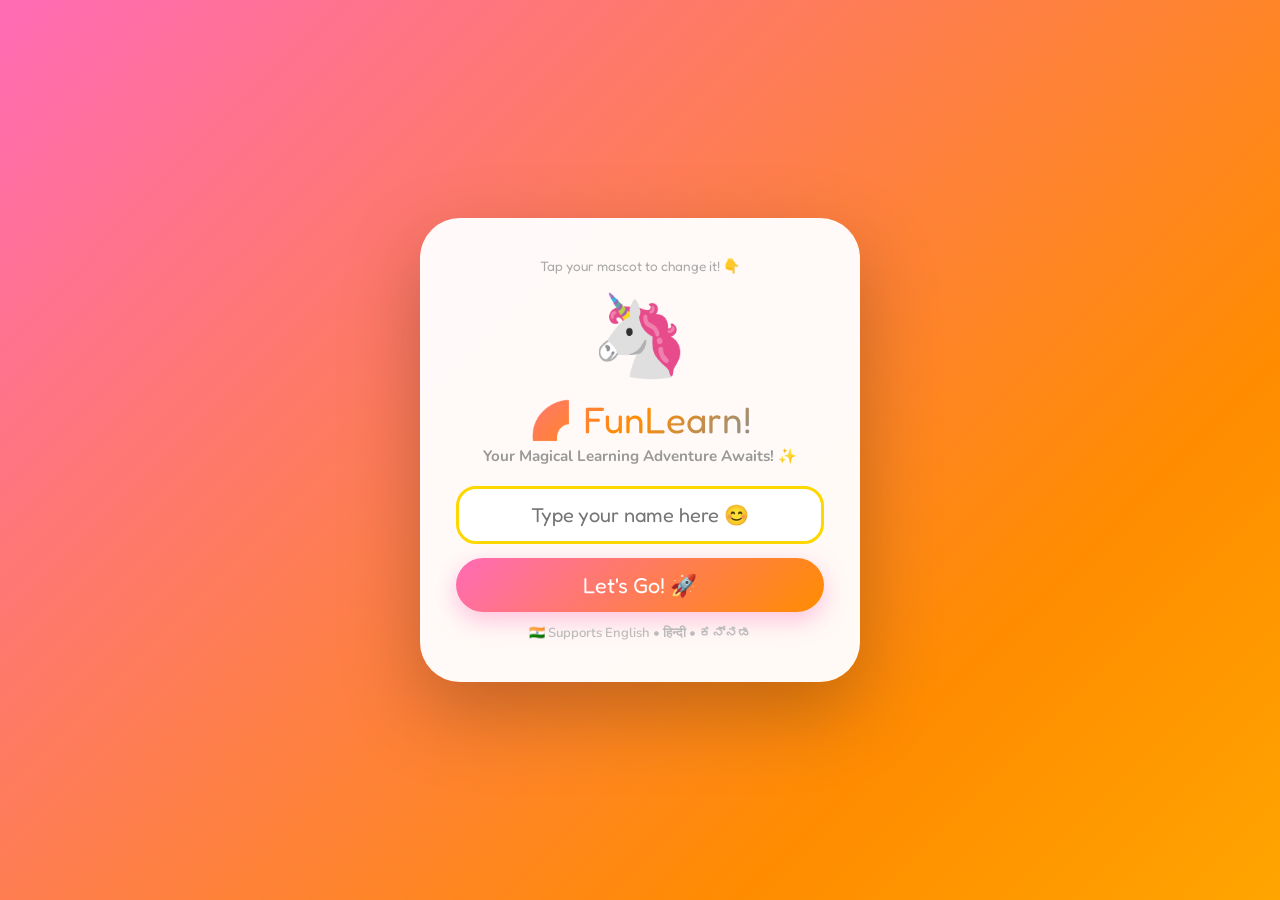
==== index.html @ 7df5f42e "Add files via upload" ====
<!DOCTYPE html>
<html lang="en">
<head>
  <meta charset="UTF-8">
  <meta name="viewport" content="width=device-width, initial-scale=1.0">
  <meta name="description" content="FunLearn – Interactive LKG learning for Indian kids. ABC, 123, Colors, Animals in English, Hindi and Kannada!">
  <meta name="theme-color" content="#FF6BB5">
  <title>🌈 FunLearn – LKG Magic World</title>
  <link rel="preconnect" href="https://fonts.googleapis.com">
  <link rel="preconnect" href="https://fonts.gstatic.com" crossorigin>
  <link href="https://fonts.googleapis.com/css2?family=Fredoka+One&family=Nunito:wght@400;600;700;800;900&display=swap" rel="stylesheet">
  <link rel="stylesheet" href="style.css">
</head>
<body>

<!-- Particle explosion canvas -->
<canvas id="explosionCanvas"></canvas>

<!-- =====================================================
     LOGIN PAGE
     ===================================================== -->
<div id="loginPage">
  <div class="login-box">

    <!-- Mascot picker -->
    <span class="mascot-label">Tap your mascot to change it! 👇</span>
    <span class="mascot-current" id="loginMascot" title="Tap to change mascot">🦄</span>
    <div class="mascot-picker" id="mascotPicker"></div>

    <div class="login-title">🌈 FunLearn!</div>
    <div class="login-sub">Your Magical Learning Adventure Awaits! ✨</div>

    <input
      class="login-input" id="nameInput" type="text"
      placeholder="Type your name here 😊"
      maxlength="20" autocomplete="off">

    <button class="login-btn" id="loginBtn">Let's Go! 🚀</button>
    <div class="login-note">🇮🇳 Supports English • हिन्दी • ಕನ್ನಡ</div>
  </div>
</div>

<!-- =====================================================
     MAIN APP
     ===================================================== -->
<div id="mainApp">

  <!-- Background -->
  <div class="cloud-container">
    <div class="cloud"></div>
    <div class="cloud"></div>
    <div class="cloud"></div>
    <div class="cloud"></div>
  </div>
  <div class="sun"></div>

  <!-- Header -->
  <header>
    <div class="header-inner">
      <span class="header-mascot" id="headerMascot" title="Tap to change mascot">🦄</span>
      <div>
        <div class="logo">🌈 FunLearn!</div>
        <div class="greeting-bar" id="greetingBar">Hello!</div>
      </div>
    </div>
  </header>

  <!-- Control Bar: Language | Voice | Awards -->
  <div class="control-bar">

    <!-- Language -->
    <div class="lang-selector">
      <button class="lang-btn active" data-lang="en">🇬🇧 English</button>
      <button class="lang-btn" data-lang="hi">🇮🇳 हिन्दी</button>
      <button class="lang-btn" data-lang="kn">🇮🇳 ಕನ್ನಡ</button>
    </div>

    <!-- Voice icon (expands on hover/click) -->
    <div class="voice-wrap" id="voiceWrap">
      <button class="voice-icon-btn" id="voiceIconBtn" title="Change Voice">🎤</button>
      <div class="voice-panel" id="voicePanel">
        <div class="voice-panel-title">🎤 Choose a Voice</div>
        <select id="voiceSelect"></select>
        <button class="voice-test-btn" id="voiceTestBtn">🔊 Test Voice</button>
      </div>
    </div>

    <!-- Awards icon -->
    <div class="awards-icon-wrap">
      <button class="awards-icon-btn" data-tab="awards" title="My Awards">🏆</button>
      <span class="star-count-badge" id="starBadge">0</span>
    </div>

  </div><!-- /control-bar -->

  <!-- Navigation tabs -->
  <nav class="nav-tabs" id="navTabs">
    <button class="tab-btn active" data-tab="alphabets">🔤 ABC</button>
    <button class="tab-btn" data-tab="numbers">🔢 123</button>
    <button class="tab-btn" data-tab="colors">🎨 Colors</button>
    <button class="tab-btn" data-tab="animals">🐘 Animals</button>
    <button class="tab-btn" data-tab="quiz">🧠 Quiz!</button>
    <button class="tab-btn" data-tab="drawing">✏️ Draw</button>
    <button class="tab-btn" data-tab="scripts">🔡 Hindi &amp; Kannada</button>
  </nav>

  <!-- =================== CONTENT =================== -->
  <div class="content-area">

    <!-- ALPHABETS -->
    <div class="section active" id="sec-alphabets">
      <div class="section-title">🔤 Let's Learn A B C!</div>
      <div class="alphabet-grid" id="alphaGrid"></div>
    </div>

    <!-- NUMBERS -->
    <div class="section" id="sec-numbers">
      <div class="section-title">🔢 Count with Me!</div>
      <div class="numbers-grid" id="numGrid"></div>
    </div>

    <!-- COLORS -->
    <div class="section" id="sec-colors">
      <div class="section-title">🎨 Rainbow Colors!</div>
      <div class="colors-grid" id="colorGrid"></div>
    </div>

    <!-- ANIMALS -->
    <div class="section" id="sec-animals">
      <div class="section-title">🐘 Meet the Animals!</div>
      <div class="animals-grid" id="animalGrid"></div>
    </div>

    <!-- QUIZ -->
    <div class="section" id="sec-quiz">
      <div class="section-title">🧠 Quiz Time!</div>
      <div class="quiz-container">
        <div class="quiz-score-bar">
          <span>⭐ <span id="quizScore">0</span></span>
          <span class="score-stars" id="scoreStars">☆☆☆☆☆</span>
          <span>Q <span id="quizNum">1</span>/10</span>
        </div>
        <div class="quiz-type-selector">
          <button class="quiz-type-btn active" data-qtype="alphabets">🔤 ABC</button>
          <button class="quiz-type-btn" data-qtype="numbers">🔢 123</button>
          <button class="quiz-type-btn" data-qtype="colors">🎨 Colors</button>
          <button class="quiz-type-btn" data-qtype="animals">🐘 Animals</button>
        </div>
        <div class="quiz-card">
          <span class="quiz-image" id="quizImage">🍎</span>
          <div class="quiz-question" id="quizQuestion">Loading...</div>
          <div class="quiz-options" id="quizOptions"></div>
          <div class="quiz-feedback" id="quizFeedback"></div>
          <button class="quiz-next" id="quizNextBtn">Next ➡️</button>
        </div>
      </div>
    </div>

    <!-- DRAWING -->
    <div class="section" id="sec-drawing">
      <div class="section-title">✏️ Be a Little Artist!</div>
      <div class="drawing-toolbar">
        <div class="toolbar-group">
          <span class="toolbar-label">Tools</span>
          <button class="draw-btn active" data-tool="pen">🖊️ Pen</button>
          <button class="draw-btn" data-tool="brush">🖌️ Brush</button>
          <button class="draw-btn" data-tool="spray">💨 Spray</button>
          <button class="draw-btn" data-tool="eraser">⬜ Eraser</button>
          <button class="draw-btn" data-tool="fill">🪣 Fill</button>
        </div>
        <div class="toolbar-group">
          <span class="toolbar-label">Shapes</span>
          <button class="draw-btn" data-tool="circle">⭕ Circle</button>
          <button class="draw-btn" data-tool="rect">🟦 Box</button>
          <button class="draw-btn" data-tool="triangle">🔺 Triangle</button>
          <button class="draw-btn" data-tool="star">⭐ Star</button>
          <button class="draw-btn" data-tool="line">📏 Line</button>
        </div>
        <div class="toolbar-group">
          <span class="toolbar-label">Color</span>
          <div class="color-palette" id="colorPalette"></div>
        </div>
        <div class="toolbar-group">
          <span class="toolbar-label">Size</span>
          <input type="range" class="size-slider" id="brushSize" min="2" max="40" value="8">
        </div>
        <div class="toolbar-group">
          <button class="draw-btn" id="clearBtn" style="background:#FF4444;color:white;">🗑️ Clear</button>
          <button class="draw-btn" id="undoBtn"  style="background:#9B59B6;color:white;">↩️ Undo</button>
          <button class="draw-btn" id="saveBtn"  style="background:#7EC850;color:white;">💾 Save</button>
        </div>
      </div>
      <canvas id="drawCanvas"></canvas>
      <p style="text-align:center;color:white;font-weight:700;margin-top:9px;font-size:.9rem;">
        🖐️ Use your finger or mouse to draw!
      </p>
    </div>

    <!-- HINDI & KANNADA SCRIPTS -->
    <div class="section" id="sec-scripts">
      <div class="section-title">🔡 Hindi &amp; Kannada!</div>
      <div class="script-sub-tabs">
        <button class="script-sub-tab active" data-script="hindi">🇮🇳 Hindi हिन्दी</button>
        <button class="script-sub-tab" data-script="kannada">🇮🇳 Kannada ಕನ್ನಡ</button>
      </div>
      <div class="script-grid" id="scriptsGrid"></div>
    </div>

    <!-- AWARDS DASHBOARD -->
    <div class="section" id="sec-awards">
      <div class="awards-dashboard">
        <!-- Hero -->
        <div class="awards-hero">
          <div class="awards-hero-title">🌟 My Trophy Room!</div>
          <span class="awards-hero-stars" id="dashStars">⭐⭐⭐</span>
          <div class="awards-hero-count"><span id="dashStarCount">0</span> Stars Collected!</div>
        </div>

        <!-- Badges -->
        <div class="badges-section-title">🏅 My Badges</div>
        <div class="badges-grid" id="badgesGrid"></div>

        <!-- Progress -->
        <div class="progress-section">
          <div class="progress-title">📊 My Progress</div>
          <div class="progress-row">
            <div class="progress-row-label">
              <span>✅ Correct Answers</span>
              <span id="progCorrect">0</span>
            </div>
            <div class="progress-bar">
              <div class="progress-fill" id="pfCorrect" style="width:0%;background:linear-gradient(90deg,#7EC850,#1ABC9C);"></div>
            </div>
          </div>
          <div class="progress-row">
            <div class="progress-row-label">
              <span>⭐ Stars Earned</span>
              <span id="progStars">0</span>
            </div>
            <div class="progress-bar">
              <div class="progress-fill" id="pfStars" style="width:0%;background:linear-gradient(90deg,#FFD700,#FF8C00);"></div>
            </div>
          </div>
          <div class="progress-row">
            <div class="progress-row-label">
              <span>🌍 Sections Visited</span>
              <span id="progSections">0/7</span>
            </div>
            <div class="progress-bar">
              <div class="progress-fill" id="pfSections" style="width:0%;background:linear-gradient(90deg,#4A90E2,#9B59B6);"></div>
            </div>
          </div>
          <div class="progress-row">
            <div class="progress-row-label">
              <span>🏅 Badges Earned</span>
              <span id="progBadges">0/6</span>
            </div>
            <div class="progress-bar">
              <div class="progress-fill" id="pfBadges" style="width:0%;background:linear-gradient(90deg,#FF6BB5,#9B59B6);"></div>
            </div>
          </div>
        </div>

      </div>
    </div>

  </div><!-- /content-area -->
</div><!-- /mainApp -->

<!-- MODAL -->
<div class="modal-overlay" id="modalOverlay">
  <div class="modal-box" id="modalBox">
    <span class="modal-emoji"  id="modalEmoji">🍎</span>
    <div  class="modal-title"  id="modalTitle">Apple</div>
    <div  class="modal-trans"  id="modalTrans">सेब</div>
    <div  class="modal-desc"   id="modalDesc">A is for Apple!</div>
    <button class="modal-close" id="modalClose">Okay! ✓</button>
  </div>
</div>

<!-- AWARD TOAST -->
<div class="award-toast" id="awardToast">
  <span class="award-toast-icon"  id="awardIcon">🏆</span>
  <div  class="award-toast-title" id="awardTitle">Champion!</div>
  <div  class="award-toast-sub"   id="awardSub">You earned a badge!</div>
</div>

<button class="scroll-top" id="scrollTopBtn">🔝</button>

<script src="app.js"></script>
</body>
</html>
---- style.css ----
/* ============================================================
   FunLearn – LKG Magic World  |  style.css  v3.0
   ============================================================ */

/* ---------- CSS VARIABLES ---------- */
:root {
  --pink:    #FF6BB5;
  --purple:  #9B59B6;
  --orange:  #FF8C00;
  --red:     #FF4444;
  --blue:    #4A90E2;
  --teal:    #1ABC9C;
  --green:   #7EC850;
  --yellow:  #FFD700;
  --shadow:  0 8px 32px rgba(0,0,0,0.15);
  --radius:  20px;
}

/* ---------- RESET ---------- */
*, *::before, *::after { margin: 0; padding: 0; box-sizing: border-box; }

body {
  font-family: 'Nunito', sans-serif;
  background: linear-gradient(180deg, #87CEEB 0%, #B0E2FF 45%, #C8F5A0 100%);
  min-height: 100vh;
  overflow-x: hidden;
}

/* ============================================================
   EXPLOSION CANVAS (always on top, pointer-events off)
   ============================================================ */
#explosionCanvas {
  position: fixed; inset: 0;
  pointer-events: none;
  z-index: 2500;
}

/* ============================================================
   FLOATING BACKGROUND
   ============================================================ */
.cloud-container { position: fixed; top: 0; width: 100%; pointer-events: none; z-index: 0; }
.cloud {
  position: absolute; background: white; border-radius: 50px;
  opacity: 0.82; animation: floatCloud linear infinite;
}
.cloud::before, .cloud::after {
  content: ''; position: absolute; background: white; border-radius: 50%;
}
.cloud::before { width: 55%; height: 170%; top: -45%; left: 20%; }
.cloud::after  { width: 40%; height: 140%; top: -35%; right: 15%; }
.cloud:nth-child(1) { width:120px; height:40px; top: 8%; animation-duration:25s; }
.cloud:nth-child(2) { width: 80px; height:28px; top:15%; animation-duration:32s; animation-delay:-10s; }
.cloud:nth-child(3) { width:100px; height:35px; top: 5%; animation-duration:20s; animation-delay: -5s; }
.cloud:nth-child(4) { width: 60px; height:22px; top:20%; animation-duration:38s; animation-delay:-18s; }
@keyframes floatCloud { from { transform: translateX(-200px); } to { transform: translateX(110vw); } }

.sun {
  position: fixed; top: 18px; right: 25px;
  width: 70px; height: 70px;
  background: radial-gradient(circle, #FFE066 60%, #FFD700 100%);
  border-radius: 50%;
  box-shadow: 0 0 0 10px rgba(255,215,0,.22), 0 0 0 22px rgba(255,215,0,.10);
  animation: sunPulse 3s ease-in-out infinite;
  z-index: 1; pointer-events: none;
}
@keyframes sunPulse {
  0%,100% { box-shadow: 0 0 0 10px rgba(255,215,0,.22), 0 0 0 22px rgba(255,215,0,.10); }
  50%      { box-shadow: 0 0 0 16px rgba(255,215,0,.32), 0 0 0 34px rgba(255,215,0,.15); }
}

/* ============================================================
   LOGIN PAGE
   ============================================================ */
#loginPage {
  position: fixed; inset: 0; z-index: 9999;
  background: linear-gradient(135deg, #FF6BB5, #FF8C00, #FFD700, #7EC850, #4A90E2);
  background-size: 300% 300%;
  display: flex; align-items: center; justify-content: center;
  animation: gradShift 8s ease-in-out infinite;
}
@keyframes gradShift {
  0%   { background-position: 0% 50%; }
  50%  { background-position: 100% 50%; }
  100% { background-position: 0% 50%; }
}

.login-box {
  background: rgba(255,255,255,.96);
  border-radius: 40px; padding: 40px 36px;
  text-align: center; max-width: 440px; width: 92%;
  box-shadow: 0 30px 80px rgba(0,0,0,.25);
  animation: popIn .7s cubic-bezier(.34,1.56,.64,1);
}
@keyframes popIn { from { transform: scale(.5); opacity: 0; } to { transform: scale(1); opacity: 1; } }

/* Mascot picker */
.mascot-label {
  font-family: 'Fredoka One', cursive; font-size: .85rem;
  color: #aaa; margin-bottom: 8px; display: block;
}
.mascot-current {
  font-size: 5rem; display: block; cursor: pointer;
  animation: mascotBounce 2s ease-in-out infinite;
  transition: transform .2s;
  user-select: none;
}
.mascot-current:hover { transform: scale(1.15); }
@keyframes mascotBounce {
  0%,100% { transform: translateY(0) rotate(-5deg); }
  50%      { transform: translateY(-15px) rotate(5deg); }
}
.mascot-picker {
  display: none; flex-wrap: wrap; justify-content: center;
  gap: 8px; margin: 8px 0 12px;
  max-height: 140px; overflow-y: auto;
  background: #f9f9f9; border-radius: 16px; padding: 10px;
}
.mascot-picker.open { display: flex; animation: fadeIn .25s ease; }
.mascot-opt {
  font-size: 1.9rem; cursor: pointer; padding: 4px 6px;
  border-radius: 12px; transition: all .2s; border: 3px solid transparent;
  line-height: 1;
}
.mascot-opt:hover, .mascot-opt.selected { background: #fff0f8; border-color: var(--pink); transform: scale(1.2); }

.login-title {
  font-family: 'Fredoka One', cursive; font-size: 2.3rem;
  background: linear-gradient(135deg, #FF6BB5, #FF8C00, #4A90E2);
  -webkit-background-clip: text; -webkit-text-fill-color: transparent;
  background-clip: text; margin: 6px 0 4px;
}
.login-sub   { color: #999; font-size: .95rem; font-weight: 700; margin-bottom: 20px; }
.login-input {
  width: 100%; padding: 14px 18px; border-radius: var(--radius);
  border: 3px solid var(--yellow); font-size: 1.25rem;
  font-family: 'Fredoka One', cursive; text-align: center;
  outline: none; color: #333; transition: border-color .3s; margin-bottom: 14px;
}
.login-input:focus { border-color: var(--pink); }
.login-btn {
  background: linear-gradient(135deg, var(--pink), var(--orange));
  color: white; border: none; border-radius: 30px;
  padding: 14px 50px; font-family: 'Fredoka One', cursive;
  font-size: 1.35rem; cursor: pointer; width: 100%;
  box-shadow: 0 8px 25px rgba(255,107,181,.4);
  transition: all .3s cubic-bezier(.34,1.56,.64,1);
}
.login-btn:hover { transform: scale(1.05) translateY(-3px); }
.login-note { margin-top: 12px; color: #bbb; font-size: .82rem; font-weight: 600; }

/* ============================================================
   MAIN APP WRAPPER
   ============================================================ */
#mainApp { display: none; }

/* ---------- HEADER ---------- */
header {
  position: relative; z-index: 10;
  text-align: center; padding: 20px 15px 6px;
}
.header-inner {
  display: flex; align-items: center; justify-content: center;
  gap: 12px; flex-wrap: wrap;
}
.logo {
  font-family: 'Fredoka One', cursive;
  font-size: clamp(1.8rem, 6vw, 3.6rem);
  background: linear-gradient(135deg,#FF6BB5,#FF8C00,#FFD700,#7EC850,#4A90E2,#9B59B6);
  -webkit-background-clip: text; -webkit-text-fill-color: transparent;
  background-clip: text;
  filter: drop-shadow(2px 2px 0 rgba(0,0,0,.12));
  animation: logoWiggle 3s ease-in-out infinite;
  display: inline-block;
}
@keyframes logoWiggle { 0%,100% { transform: rotate(-2deg); } 50% { transform: rotate(2deg); } }

/* Mascot in header (small) */
.header-mascot {
  font-size: 2.6rem; cursor: pointer;
  transition: transform .2s; display: inline-block;
  animation: mascotBounce 2s ease-in-out infinite;
}
.header-mascot:hover { transform: scale(1.25) rotate(10deg); }

.greeting-bar {
  font-family: 'Fredoka One', cursive;
  font-size: clamp(.9rem, 2.5vw, 1.25rem);
  color: white; text-shadow: 2px 2px 4px rgba(0,0,0,.25);
  margin-top: 4px;
}

/* ---------- TOP CONTROL BAR ---------- */
/* Row of: Language pills | Voice icon | Awards icon */
.control-bar {
  position: relative; z-index: 20;
  display: flex; align-items: center; justify-content: center;
  flex-wrap: wrap; gap: 10px; padding: 6px 14px 4px;
}

/* Language pills */
.lang-selector { display: flex; gap: 6px; }
.lang-btn {
  background: rgba(255,255,255,.9); border: 2px solid transparent;
  border-radius: 20px; padding: 5px 14px;
  font-family: 'Fredoka One', cursive; font-size: .85rem;
  cursor: pointer; transition: all .2s; color: #555;
}
.lang-btn.active {
  background: linear-gradient(135deg, var(--pink), var(--purple));
  color: white; border-color: transparent;
}

/* Voice icon button + dropdown */
.voice-wrap { position: relative; }
.voice-icon-btn {
  width: 40px; height: 40px; border-radius: 50%;
  background: rgba(255,255,255,.9); border: none;
  font-size: 1.3rem; cursor: pointer;
  box-shadow: var(--shadow);
  transition: all .2s; display: flex; align-items: center; justify-content: center;
}
.voice-icon-btn:hover { transform: scale(1.12); background: white; }
.voice-panel {
  display: none; position: absolute; top: 50px; right: 0;
  background: white; border-radius: 18px; padding: 14px 16px;
  box-shadow: 0 12px 40px rgba(0,0,0,.2); min-width: 270px;
  z-index: 200; animation: fadeIn .2s ease;
}
.voice-panel.open { display: block; }
.voice-panel-title {
  font-family: 'Fredoka One', cursive; font-size: .9rem;
  color: #888; margin-bottom: 8px;
}
#voiceSelect {
  width: 100%; padding: 7px 10px; border-radius: 12px;
  border: 2px solid #eee; font-family: 'Fredoka One', cursive;
  font-size: .82rem; color: #333; cursor: pointer; outline: none;
  background: #fafafa; margin-bottom: 8px;
}
.voice-test-btn {
  width: 100%; padding: 8px; border-radius: 12px; border: none;
  background: linear-gradient(135deg, var(--pink), var(--purple));
  color: white; font-family: 'Fredoka One', cursive;
  font-size: .88rem; cursor: pointer; transition: transform .2s;
}
.voice-test-btn:hover { transform: scale(1.03); }

/* Awards icon button */
.awards-icon-btn {
  width: 40px; height: 40px; border-radius: 50%;
  background: linear-gradient(135deg, var(--yellow), var(--orange));
  border: none; font-size: 1.3rem; cursor: pointer;
  box-shadow: var(--shadow); transition: all .2s;
  display: flex; align-items: center; justify-content: center;
}
.awards-icon-btn:hover { transform: scale(1.12); }
/* Star count badge on button */
.awards-icon-wrap { position: relative; }
.star-count-badge {
  position: absolute; top: -5px; right: -5px;
  background: var(--red); color: white; border-radius: 10px;
  font-family: 'Fredoka One', cursive; font-size: .62rem;
  padding: 1px 5px; pointer-events: none; min-width: 18px; text-align: center;
}

/* ============================================================
   NAV TABS
   ============================================================ */
.nav-tabs {
  display: flex; justify-content: center; flex-wrap: wrap;
  gap: 7px; padding: 8px 10px; position: relative; z-index: 10;
}
.tab-btn {
  background: white; border: 2.5px solid transparent;
  border-radius: 50px; padding: 7px 15px;
  font-family: 'Fredoka One', cursive;
  font-size: clamp(.75rem, 1.9vw, .95rem);
  cursor: pointer; transition: all .25s;
  box-shadow: 0 3px 12px rgba(0,0,0,.12);
  display: flex; align-items: center; gap: 4px;
}
/* Individual tab colours */
.tab-btn[data-tab="alphabets"] { color:#FF6BB5; border-color:#FF6BB5; }
.tab-btn[data-tab="numbers"]   { color:#FF8C00; border-color:#FF8C00; }
.tab-btn[data-tab="colors"]    { color:#4A90E2; border-color:#4A90E2; }
.tab-btn[data-tab="animals"]   { color:#7EC850; border-color:#7EC850; }
.tab-btn[data-tab="quiz"]      { color:#9B59B6; border-color:#9B59B6; }
.tab-btn[data-tab="drawing"]   { color:#1ABC9C; border-color:#1ABC9C; }
.tab-btn[data-tab="scripts"]   { color:#FF4444; border-color:#FF4444; }

.tab-btn.active, .tab-btn:hover {
  color: white !important;
  transform: translateY(-4px) scale(1.05);
  box-shadow: 0 8px 22px rgba(0,0,0,.18);
}
.tab-btn[data-tab="alphabets"].active, .tab-btn[data-tab="alphabets"]:hover { background:#FF6BB5; }
.tab-btn[data-tab="numbers"].active,   .tab-btn[data-tab="numbers"]:hover   { background:#FF8C00; }
.tab-btn[data-tab="colors"].active,    .tab-btn[data-tab="colors"]:hover    { background:#4A90E2; }
.tab-btn[data-tab="animals"].active,   .tab-btn[data-tab="animals"]:hover   { background:#7EC850; }
.tab-btn[data-tab="quiz"].active,      .tab-btn[data-tab="quiz"]:hover      { background:#9B59B6; }
.tab-btn[data-tab="drawing"].active,   .tab-btn[data-tab="drawing"]:hover   { background:#1ABC9C; }
.tab-btn[data-tab="scripts"].active,   .tab-btn[data-tab="scripts"]:hover   { background:#FF4444; }

/* ============================================================
   CONTENT AREA
   ============================================================ */
.content-area {
  position: relative; z-index: 5;
  max-width: 1100px; margin: 0 auto;
  padding: 8px 14px 90px;
}
.section { display: none; animation: fadeIn .4s ease; }
.section.active { display: block; }
@keyframes fadeIn { from { opacity:0; transform:translateY(16px); } to { opacity:1; transform:translateY(0); } }

.section-title {
  font-family: 'Fredoka One', cursive;
  font-size: clamp(1.4rem, 4vw, 2.4rem);
  text-align: center; margin-bottom: 16px;
  color: white; text-shadow: 3px 3px 0 rgba(0,0,0,.13);
}

/* ============================================================
   ALPHABET
   ============================================================ */
.alphabet-grid {
  display: grid;
  grid-template-columns: repeat(auto-fill, minmax(78px,1fr));
  gap: 9px;
}
.alpha-card {
  background: white; border-radius: 16px;
  padding: 10px 6px; text-align: center;
  cursor: pointer; box-shadow: var(--shadow);
  transition: all .3s cubic-bezier(.34,1.56,.64,1);
  border: 3px solid transparent;
}
.alpha-card:hover { transform: translateY(-8px) scale(1.1) rotate(3deg); }
.alpha-card .letter  { font-family:'Fredoka One',cursive; font-size:1.9rem; display:block; }
.alpha-card .emoji   { font-size:1.15rem; display:block; }
.alpha-card .word    { font-size:.62rem; font-weight:700; color:#555; }
.alpha-card .transl  { font-size:.58rem; color:#bbb; font-weight:600; }

/* ============================================================
   NUMBERS
   ============================================================ */
.numbers-grid {
  display: grid;
  grid-template-columns: repeat(auto-fill, minmax(115px,1fr));
  gap: 13px;
}
.number-card {
  background: white; border-radius: 22px;
  padding: 15px 9px; text-align: center;
  cursor: pointer; box-shadow: var(--shadow);
  transition: all .3s cubic-bezier(.34,1.56,.64,1);
}
.number-card:hover { transform: translateY(-10px) scale(1.05); }
.number-card .num      { font-family:'Fredoka One',cursive; font-size:2.8rem; display:block; }
.number-card .num-word { font-size:.85rem; font-weight:800; }
.number-card .num-tr   { font-size:.78rem; color:var(--purple); font-weight:700; }
.number-card .dots     { font-size:.9rem; letter-spacing:1px; margin-top:4px; min-height:24px; }

/* ============================================================
   COLORS
   ============================================================ */
.colors-grid {
  display: grid;
  grid-template-columns: repeat(auto-fill, minmax(134px,1fr));
  gap: 13px;
}
.color-card {
  border-radius: 22px; padding: 20px 11px;
  text-align: center; cursor: pointer;
  box-shadow: var(--shadow);
  transition: all .3s cubic-bezier(.34,1.56,.64,1);
  border: 4px solid white;
}
.color-card:hover { transform: scale(1.08) rotate(-2deg); }
.color-card .color-name  { font-family:'Fredoka One',cursive; font-size:1.25rem; color:white; text-shadow:2px 2px 4px rgba(0,0,0,.3); }
.color-card .color-tr    { font-size:.82rem; color:rgba(255,255,255,.92); font-weight:700; margin-top:2px; }
.color-card .color-emoji { font-size:2.2rem; display:block; margin-bottom:6px; }

/* ============================================================
   ANIMALS
   ============================================================ */
.animals-grid {
  display: grid;
  grid-template-columns: repeat(auto-fill, minmax(124px,1fr));
  gap: 12px;
}
.animal-card {
  background: white; border-radius: 21px;
  padding: 13px 8px; text-align: center;
  cursor: pointer; box-shadow: var(--shadow);
  transition: all .3s cubic-bezier(.34,1.56,.64,1);
}
.animal-card:hover { transform: translateY(-8px) scale(1.08) rotate(2deg); }
.animal-card .animal-emoji { font-size:2.5rem; display:block; }
.animal-card .animal-name  { font-family:'Fredoka One',cursive; font-size:.9rem; color:#333; margin-top:3px; }
.animal-card .animal-tr    { font-size:.76rem; color:var(--purple); }
.animal-card .animal-sound { font-size:.68rem; color:#bbb; font-style:italic; }

/* ============================================================
   QUIZ
   ============================================================ */
.quiz-container  { max-width: 580px; margin: 0 auto; }
.quiz-score-bar  {
  display: flex; justify-content: space-between; align-items: center;
  background: white; border-radius: 18px; padding: 10px 16px;
  margin-bottom: 12px; box-shadow: var(--shadow);
  font-family:'Fredoka One',cursive; font-size:1.05rem;
}
.score-stars { color: var(--yellow); font-size:1.25rem; }
.quiz-type-selector {
  display: flex; flex-wrap: wrap; justify-content: center;
  gap: 7px; margin-bottom: 12px;
}
.quiz-type-btn {
  padding: 7px 14px; border-radius: 28px;
  border: 2px solid rgba(255,255,255,.8);
  background: rgba(255,255,255,.5);
  font-family:'Fredoka One',cursive; font-size:.88rem;
  cursor: pointer; transition: all .2s; color:#333;
}
.quiz-type-btn.active { background: white; color: var(--purple); }
.quiz-card {
  background: white; border-radius: 26px;
  padding: 24px 20px;
  box-shadow: 0 10px 40px rgba(0,0,0,.16);
  text-align: center;
}
.quiz-image    { font-size:4rem; margin-bottom:10px; display:block; animation: bounce 1s ease-in-out infinite; }
@keyframes bounce { 0%,100%{transform:translateY(0);} 50%{transform:translateY(-10px);} }
.quiz-question { font-family:'Fredoka One',cursive; font-size:clamp(1rem,3.2vw,1.4rem); color:#333; margin-bottom:14px; line-height:1.4; }
.quiz-options  { display:grid; grid-template-columns:1fr 1fr; gap:10px; margin-top:10px; }
.quiz-opt {
  padding: 12px; border-radius: 15px;
  border: 3px solid #ddd; background: #f9f9f9;
  font-family:'Fredoka One',cursive; font-size:1.05rem;
  cursor: pointer; transition: all .2s;
}
.quiz-opt:hover  { border-color:var(--blue); background:#EBF3FF; transform:scale(1.03); }
.quiz-opt.correct{ background:#d4f5d4; border-color:var(--green); color:#2d7a2d; }
.quiz-opt.wrong  { background:#ffd4d4; border-color:var(--red);   color:#aa1111; }
.quiz-feedback   { font-family:'Fredoka One',cursive; font-size:1.45rem; margin-top:11px; min-height:40px; }
.quiz-next {
  background: linear-gradient(135deg,var(--pink),var(--orange));
  color:white; border:none; border-radius:50px;
  padding:11px 30px; font-family:'Fredoka One',cursive;
  font-size:1rem; cursor:pointer; margin-top:12px;
  box-shadow:0 5px 20px rgba(255,107,181,.4);
  transition:all .2s; display:none;
}
.quiz-next:hover { transform:scale(1.05); }

/* ============================================================
   DRAWING CANVAS
   ============================================================ */
.drawing-toolbar {
  display: flex; flex-wrap: wrap; align-items: center;
  gap: 7px; background: white; border-radius: 18px;
  padding: 9px 13px; margin-bottom: 11px; box-shadow: var(--shadow);
}
.toolbar-group { display:flex; align-items:center; gap:5px; flex-wrap:wrap; }
.toolbar-label { font-family:'Fredoka One',cursive; font-size:.68rem; color:#ccc; text-transform:uppercase; }
.color-palette { display:flex; gap:5px; flex-wrap:wrap; }
.palette-dot {
  width:26px; height:26px; border-radius:50%;
  cursor:pointer; border:3px solid transparent;
  transition:all .2s; flex-shrink:0;
}
.palette-dot.active, .palette-dot:hover { border-color:#333; transform:scale(1.25); }
.size-slider { width:72px; accent-color:var(--pink); }
.draw-btn {
  padding:6px 12px; border-radius:14px; border:none;
  font-family:'Fredoka One',cursive; font-size:.78rem;
  cursor:pointer; transition:all .2s; white-space:nowrap;
  background:#f0f0f0; color:#444;
}
.draw-btn.active {
  background:linear-gradient(135deg,var(--pink),var(--orange));
  color:white; box-shadow:0 3px 12px rgba(255,107,181,.35);
}
#drawCanvas {
  width:100%; max-width:720px; height:370px;
  border-radius:18px; box-shadow:var(--shadow);
  background:white; display:block; margin:0 auto;
  touch-action:none; cursor:crosshair;
}

/* ============================================================
   SCRIPTS (Hindi / Kannada)
   ============================================================ */
.script-sub-tabs {
  display:flex; justify-content:center; gap:10px;
  margin-bottom:16px; flex-wrap:wrap;
}
.script-sub-tab {
  padding:8px 22px; border-radius:28px;
  border:3px solid rgba(255,255,255,.8);
  background:rgba(255,255,255,.5);
  font-family:'Fredoka One',cursive; font-size:.95rem;
  cursor:pointer; color:#333; transition:all .2s;
}
.script-sub-tab.active { background:white; color:var(--pink); }
.script-grid {
  display:grid; grid-template-columns:repeat(auto-fill,minmax(94px,1fr));
  gap:10px;
}
.script-card {
  background:white; border-radius:16px; padding:13px 7px;
  text-align:center; cursor:pointer; box-shadow:var(--shadow);
  transition:all .3s cubic-bezier(.34,1.56,.64,1); border:3px solid transparent;
}
.script-card:hover { transform:translateY(-8px) scale(1.08); }
.script-char  { font-size:1.9rem; display:block; margin-bottom:3px; }
.script-roman { font-family:'Fredoka One',cursive; font-size:.8rem; color:#555; }
.script-word  { font-size:.63rem; color:#bbb; font-weight:600; }
.vowel-badge  {
  display:inline-block; font-size:.55rem; padding:1px 5px;
  border-radius:7px; color:white; font-weight:700; margin-top:2px;
}

/* ============================================================
   AWARDS DASHBOARD (full-page section)
   ============================================================ */
.awards-dashboard { animation:fadeIn .4s ease; }
.awards-hero {
  background:linear-gradient(135deg,#FFD700,#FF8C00);
  border-radius:28px; padding:28px 24px; text-align:center;
  margin-bottom:22px; box-shadow:var(--shadow); position:relative; overflow:hidden;
}
.awards-hero::before {
  content:'🌟'; position:absolute; font-size:8rem;
  opacity:.08; top:-20px; right:-10px; pointer-events:none;
}
.awards-hero-title  { font-family:'Fredoka One',cursive; font-size:2rem; color:white; text-shadow:2px 2px 0 rgba(0,0,0,.15); }
.awards-hero-stars  { font-size:3rem; margin:8px 0 4px; display:block; }
.awards-hero-count  { font-family:'Fredoka One',cursive; font-size:1.5rem; color:white; opacity:.9; }

.badges-section-title {
  font-family:'Fredoka One',cursive; font-size:1.4rem;
  color:white; text-shadow:2px 2px 0 rgba(0,0,0,.13);
  margin-bottom:14px; margin-top:6px;
}
.badges-grid {
  display:grid; grid-template-columns:repeat(auto-fill,minmax(155px,1fr));
  gap:14px; margin-bottom:24px;
}
.badge-card {
  background:white; border-radius:22px; padding:20px 14px;
  text-align:center; box-shadow:var(--shadow);
  transition:all .3s; opacity:.38; filter:grayscale(.8);
  border:3px solid transparent;
  cursor:default;
}
.badge-card.earned {
  opacity:1; filter:none;
  border-color:var(--yellow);
  animation:badgeCardGlow 2.5s ease-in-out infinite;
}
@keyframes badgeCardGlow {
  0%,100% { box-shadow:0 8px 24px rgba(255,215,0,.25); }
  50%      { box-shadow:0 8px 32px rgba(255,215,0,.7), 0 0 0 4px rgba(255,215,0,.3); }
}
.badge-card-icon  { font-size:2.8rem; display:block; margin-bottom:8px; }
.badge-card-name  { font-family:'Fredoka One',cursive; font-size:1rem; color:#333; }
.badge-card-desc  { font-size:.76rem; color:#aaa; margin-top:3px; font-weight:600; }
.badge-card.earned .badge-card-name { color:var(--orange); }

/* Progress bars */
.progress-section { background:white; border-radius:22px; padding:20px 18px; box-shadow:var(--shadow); }
.progress-title { font-family:'Fredoka One',cursive; font-size:1.2rem; color:#555; margin-bottom:14px; }
.progress-row   { margin-bottom:12px; }
.progress-row-label { font-family:'Fredoka One',cursive; font-size:.88rem; color:#777; margin-bottom:4px; display:flex; justify-content:space-between; }
.progress-bar   { background:#f0f0f0; border-radius:20px; overflow:hidden; height:16px; }
.progress-fill  { height:100%; border-radius:20px; transition:width .8s ease; }

/* ============================================================
   MODAL
   ============================================================ */
.modal-overlay {
  position:fixed; inset:0; background:rgba(0,0,0,.5);
  z-index:1000; display:flex; align-items:center; justify-content:center;
  opacity:0; pointer-events:none; transition:opacity .3s;
}
.modal-overlay.show { opacity:1; pointer-events:all; }
.modal-box {
  background:white; border-radius:28px; padding:28px 24px;
  text-align:center; max-width:360px; width:92%;
  box-shadow:0 20px 60px rgba(0,0,0,.28);
  transform:scale(.7); transition:transform .3s cubic-bezier(.34,1.56,.64,1);
}
.modal-overlay.show .modal-box { transform:scale(1); }
.modal-emoji  { font-size:4rem; display:block; margin-bottom:7px; }
.modal-title  { font-family:'Fredoka One',cursive; font-size:1.8rem; color:#333; }
.modal-trans  { font-size:1.1rem; color:var(--purple); margin:4px 0; font-weight:700; }
.modal-desc   { font-size:.92rem; color:#666; margin:5px 0 15px; font-weight:600; }
.modal-close  {
  background:linear-gradient(135deg,var(--pink),var(--purple));
  color:white; border:none; border-radius:26px; padding:8px 24px;
  font-family:'Fredoka One',cursive; font-size:1rem;
  cursor:pointer; transition:transform .2s;
}
.modal-close:hover { transform:scale(1.05); }

/* ============================================================
   AWARD TOAST (centre screen pop)
   ============================================================ */
.award-toast {
  position:fixed; top:50%; left:50%;
  transform:translate(-50%,-50%) scale(0);
  background:linear-gradient(135deg,#FFD700,#FF8C00);
  color:white; border-radius:28px; padding:22px 38px;
  text-align:center; z-index:3000;
  box-shadow:0 20px 60px rgba(255,140,0,.5);
  transition:all .4s cubic-bezier(.34,1.56,.64,1);
  pointer-events:none;
}
.award-toast.show { transform:translate(-50%,-50%) scale(1); }
.award-toast-icon  { font-size:3.6rem; display:block; }
.award-toast-title { font-family:'Fredoka One',cursive; font-size:1.7rem; }
.award-toast-sub   { font-size:.92rem; opacity:.92; font-weight:700; }

/* ============================================================
   SCROLL-TO-TOP
   ============================================================ */
.scroll-top {
  position:fixed; bottom:22px; right:18px;
  background:linear-gradient(135deg,var(--pink),var(--orange));
  color:white; border:none; width:46px; height:46px;
  border-radius:50%; font-size:1.2rem; cursor:pointer;
  box-shadow:0 4px 20px rgba(255,107,181,.4);
  z-index:100; transition:all .3s;
}
.scroll-top:hover { transform:scale(1.15); }

/* ============================================================
   RESPONSIVE
   ============================================================ */
@media (max-width:480px) {
  .alphabet-grid  { grid-template-columns:repeat(auto-fill,minmax(64px,1fr)); gap:7px; }
  .numbers-grid   { grid-template-columns:repeat(auto-fill,minmax(100px,1fr)); }
  .quiz-options   { grid-template-columns:1fr; }
  #drawCanvas     { height:260px; }
  .script-grid    { grid-template-columns:repeat(auto-fill,minmax(78px,1fr)); }
  .badges-grid    { grid-template-columns:repeat(auto-fill,minmax(130px,1fr)); }
  .voice-panel    { right:-60px; }
}
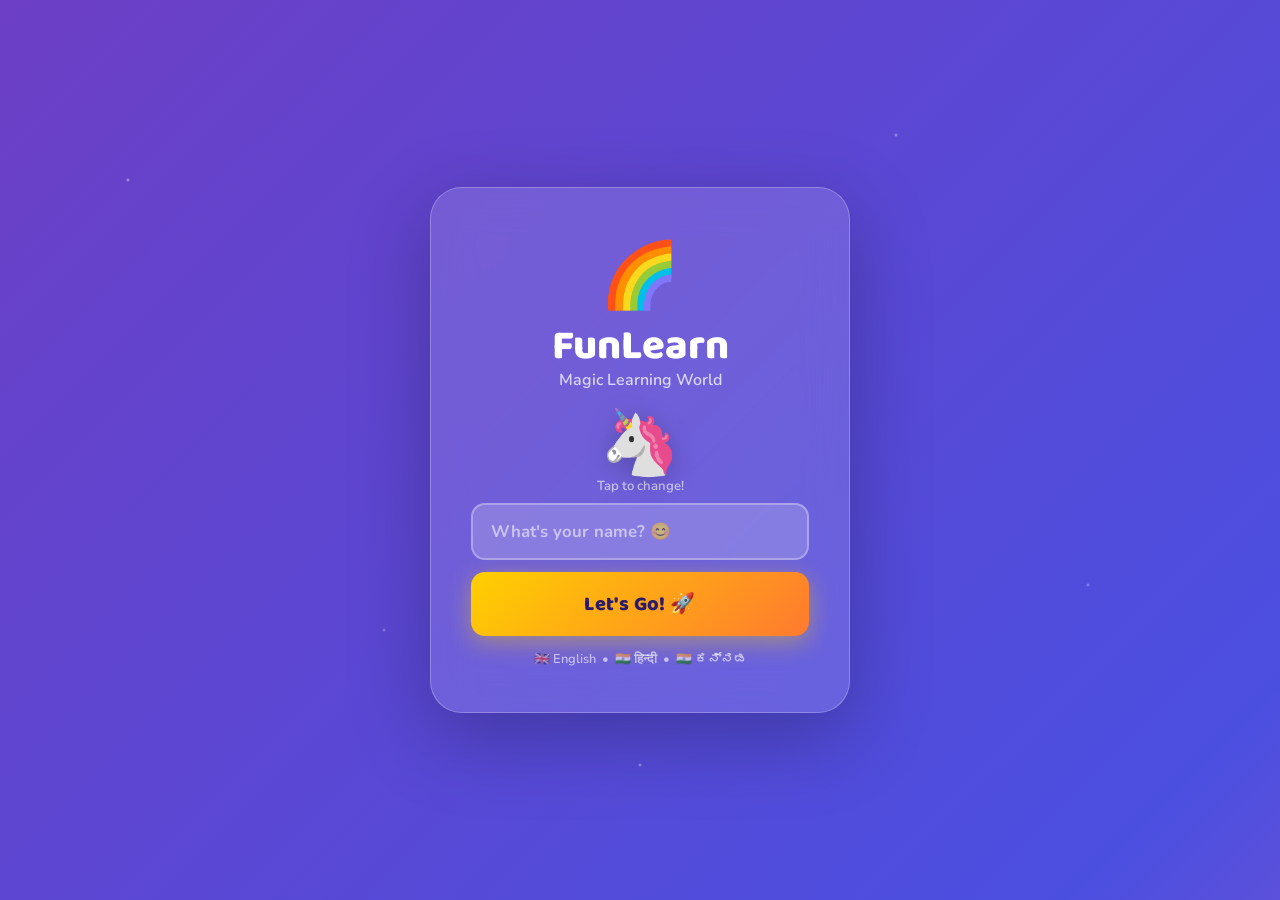
==== commit 24aa5dc5: "Add files via upload" ====
--- a/index.html
+++ b/index.html
@@ -2,290 +2,318 @@
 <html lang="en">
 <head>
   <meta charset="UTF-8">
-  <meta name="viewport" content="width=device-width, initial-scale=1.0">
+  <meta name="viewport" content="width=device-width, initial-scale=1.0, maximum-scale=1.0, user-scalable=no">
   <meta name="description" content="FunLearn – Interactive LKG learning for Indian kids. ABC, 123, Colors, Animals in English, Hindi and Kannada!">
-  <meta name="theme-color" content="#FF6BB5">
+  <meta name="theme-color" content="#6C3FC5">
   <title>🌈 FunLearn – LKG Magic World</title>
   <link rel="preconnect" href="https://fonts.googleapis.com">
   <link rel="preconnect" href="https://fonts.gstatic.com" crossorigin>
-  <link href="https://fonts.googleapis.com/css2?family=Fredoka+One&family=Nunito:wght@400;600;700;800;900&display=swap" rel="stylesheet">
+  <link href="https://fonts.googleapis.com/css2?family=Baloo+2:wght@400;500;600;700;800&family=Nunito:wght@400;600;700;800;900&display=swap" rel="stylesheet">
   <link rel="stylesheet" href="style.css">
 </head>
 <body>
 
-<!-- Particle explosion canvas -->
 <canvas id="explosionCanvas"></canvas>
 
-<!-- =====================================================
-     LOGIN PAGE
-     ===================================================== -->
+<!-- LOGIN PAGE -->
 <div id="loginPage">
+  <div class="stars-bg"></div>
   <div class="login-box">
-
-    <!-- Mascot picker -->
-    <span class="mascot-label">Tap your mascot to change it! 👇</span>
-    <span class="mascot-current" id="loginMascot" title="Tap to change mascot">🦄</span>
+    <div class="login-logo">🌈</div>
+    <div class="login-title">FunLearn</div>
+    <div class="login-sub">Magic Learning World</div>
+
+    <div class="mascot-section">
+      <span class="mascot-current" id="loginMascot" title="Tap to change">🦄</span>
+      <span class="mascot-hint">Tap to change!</span>
+    </div>
     <div class="mascot-picker" id="mascotPicker"></div>
 
-    <div class="login-title">🌈 FunLearn!</div>
-    <div class="login-sub">Your Magical Learning Adventure Awaits! ✨</div>
-
-    <input
-      class="login-input" id="nameInput" type="text"
-      placeholder="Type your name here 😊"
-      maxlength="20" autocomplete="off">
-
-    <button class="login-btn" id="loginBtn">Let's Go! 🚀</button>
-    <div class="login-note">🇮🇳 Supports English • हिन्दी • ಕನ್ನಡ</div>
+    <input class="login-input" id="nameInput" type="text"
+      placeholder="What's your name? 😊" maxlength="20" autocomplete="off">
+
+    <button class="login-btn" id="loginBtn">
+      <span>Let's Go!</span> 🚀
+    </button>
+
+    <div class="login-langs">🇬🇧 English &nbsp;•&nbsp; 🇮🇳 हिन्दी &nbsp;•&nbsp; 🇮🇳 ಕನ್ನಡ</div>
   </div>
 </div>
 
-<!-- =====================================================
-     MAIN APP
-     ===================================================== -->
-<div id="mainApp">
-
-  <!-- Background -->
-  <div class="cloud-container">
-    <div class="cloud"></div>
-    <div class="cloud"></div>
-    <div class="cloud"></div>
-    <div class="cloud"></div>
+<!-- MAIN APP -->
+<div id="mainApp" style="display:none">
+
+  <div class="bg-shapes">
+    <div class="bg-circle c1"></div>
+    <div class="bg-circle c2"></div>
+    <div class="bg-circle c3"></div>
+    <div class="floating-star s1">⭐</div>
+    <div class="floating-star s2">🌟</div>
+    <div class="floating-star s3">✨</div>
+    <div class="floating-star s4">💫</div>
   </div>
-  <div class="sun"></div>
-
-  <!-- Header -->
+
+  <!-- HEADER -->
   <header>
     <div class="header-inner">
-      <span class="header-mascot" id="headerMascot" title="Tap to change mascot">🦄</span>
-      <div>
-        <div class="logo">🌈 FunLearn!</div>
-        <div class="greeting-bar" id="greetingBar">Hello!</div>
+      <div class="header-left">
+        <button class="mascot-btn" id="headerMascot" title="Change mascot">🦄</button>
+        <div class="header-brand">
+          <div class="header-logo">FunLearn 🌈</div>
+          <div class="header-greeting" id="greetingBar">Hello!</div>
+        </div>
+      </div>
+      <div class="header-right">
+        <!-- Language -->
+        <div class="lang-selector">
+          <button class="lang-btn active" data-lang="en">EN</button>
+          <button class="lang-btn" data-lang="hi">हि</button>
+          <button class="lang-btn" data-lang="kn">ಕ</button>
+        </div>
+        <!-- Mute -->
+        <button class="mute-btn" id="muteBtn" title="Toggle sound">
+          <span id="muteIcon">🔊</span>
+        </button>
+        <!-- Stars badge -->
+        <button class="awards-btn" data-tab="awards" title="My Awards">
+          🏆 <span class="star-count-badge" id="starBadge">0</span>
+        </button>
       </div>
     </div>
   </header>
 
-  <!-- Control Bar: Language | Voice | Awards -->
-  <div class="control-bar">
-
-    <!-- Language -->
-    <div class="lang-selector">
-      <button class="lang-btn active" data-lang="en">🇬🇧 English</button>
-      <button class="lang-btn" data-lang="hi">🇮🇳 हिन्दी</button>
-      <button class="lang-btn" data-lang="kn">🇮🇳 ಕನ್ನಡ</button>
-    </div>
-
-    <!-- Voice icon (expands on hover/click) -->
-    <div class="voice-wrap" id="voiceWrap">
-      <button class="voice-icon-btn" id="voiceIconBtn" title="Change Voice">🎤</button>
-      <div class="voice-panel" id="voicePanel">
-        <div class="voice-panel-title">🎤 Choose a Voice</div>
-        <select id="voiceSelect"></select>
-        <button class="voice-test-btn" id="voiceTestBtn">🔊 Test Voice</button>
-      </div>
-    </div>
-
-    <!-- Awards icon -->
-    <div class="awards-icon-wrap">
-      <button class="awards-icon-btn" data-tab="awards" title="My Awards">🏆</button>
-      <span class="star-count-badge" id="starBadge">0</span>
-    </div>
-
-  </div><!-- /control-bar -->
-
-  <!-- Navigation tabs -->
+  <!-- NAV -->
   <nav class="nav-tabs" id="navTabs">
-    <button class="tab-btn active" data-tab="alphabets">🔤 ABC</button>
-    <button class="tab-btn" data-tab="numbers">🔢 123</button>
-    <button class="tab-btn" data-tab="colors">🎨 Colors</button>
-    <button class="tab-btn" data-tab="animals">🐘 Animals</button>
-    <button class="tab-btn" data-tab="quiz">🧠 Quiz!</button>
-    <button class="tab-btn" data-tab="drawing">✏️ Draw</button>
-    <button class="tab-btn" data-tab="scripts">🔡 Hindi &amp; Kannada</button>
+    <button class="tab-btn active" data-tab="alphabets">
+      <span class="tab-icon">🔤</span>
+      <span class="tab-label">ABC</span>
+    </button>
+    <button class="tab-btn" data-tab="numbers">
+      <span class="tab-icon">🔢</span>
+      <span class="tab-label">123</span>
+    </button>
+    <button class="tab-btn" data-tab="colors">
+      <span class="tab-icon">🎨</span>
+      <span class="tab-label">Colors</span>
+    </button>
+    <button class="tab-btn" data-tab="animals">
+      <span class="tab-icon">🐘</span>
+      <span class="tab-label">Animals</span>
+    </button>
+    <button class="tab-btn" data-tab="quiz">
+      <span class="tab-icon">🧠</span>
+      <span class="tab-label">Quiz</span>
+    </button>
+    <button class="tab-btn" data-tab="drawing">
+      <span class="tab-icon">✏️</span>
+      <span class="tab-label">Draw</span>
+    </button>
+    <button class="tab-btn" data-tab="scripts">
+      <span class="tab-icon">🔡</span>
+      <span class="tab-label">Scripts</span>
+    </button>
   </nav>
 
-  <!-- =================== CONTENT =================== -->
-  <div class="content-area">
+  <!-- CONTENT -->
+  <main class="content-area">
 
     <!-- ALPHABETS -->
     <div class="section active" id="sec-alphabets">
-      <div class="section-title">🔤 Let's Learn A B C!</div>
-      <div class="alphabet-grid" id="alphaGrid"></div>
+      <div class="section-header">
+        <div class="section-title-text">Let's Learn A B C!</div>
+        <div class="section-sub" id="alpha-lang-label">Tap a card to hear it!</div>
+      </div>
+      <div class="alpha-grid" id="alphaGrid"></div>
     </div>
 
     <!-- NUMBERS -->
     <div class="section" id="sec-numbers">
-      <div class="section-title">🔢 Count with Me!</div>
+      <div class="section-header">
+        <div class="section-title-text">Count with Me! 1-2-3</div>
+        <div class="section-sub" id="num-lang-label">Tap to count!</div>
+      </div>
       <div class="numbers-grid" id="numGrid"></div>
     </div>
 
     <!-- COLORS -->
     <div class="section" id="sec-colors">
-      <div class="section-title">🎨 Rainbow Colors!</div>
+      <div class="section-header">
+        <div class="section-title-text">Rainbow Colors! 🌈</div>
+        <div class="section-sub" id="color-lang-label">Tap to learn colors!</div>
+      </div>
       <div class="colors-grid" id="colorGrid"></div>
     </div>
 
     <!-- ANIMALS -->
     <div class="section" id="sec-animals">
-      <div class="section-title">🐘 Meet the Animals!</div>
+      <div class="section-header">
+        <div class="section-title-text">Meet the Animals! 🦁</div>
+        <div class="section-sub" id="animal-lang-label">Tap an animal!</div>
+      </div>
       <div class="animals-grid" id="animalGrid"></div>
     </div>
 
     <!-- QUIZ -->
     <div class="section" id="sec-quiz">
-      <div class="section-title">🧠 Quiz Time!</div>
+      <div class="section-header">
+        <div class="section-title-text">Quiz Time! 🧠</div>
+      </div>
       <div class="quiz-container">
-        <div class="quiz-score-bar">
-          <span>⭐ <span id="quizScore">0</span></span>
-          <span class="score-stars" id="scoreStars">☆☆☆☆☆</span>
-          <span>Q <span id="quizNum">1</span>/10</span>
-        </div>
-        <div class="quiz-type-selector">
-          <button class="quiz-type-btn active" data-qtype="alphabets">🔤 ABC</button>
-          <button class="quiz-type-btn" data-qtype="numbers">🔢 123</button>
-          <button class="quiz-type-btn" data-qtype="colors">🎨 Colors</button>
-          <button class="quiz-type-btn" data-qtype="animals">🐘 Animals</button>
+        <div class="quiz-scorebar">
+          <div class="quiz-score-pill">⭐ <span id="quizScore">0</span> pts</div>
+          <div class="quiz-progress">Q <span id="quizNum">1</span>/10</div>
+          <div class="quiz-stars" id="scoreStars">☆☆☆☆☆</div>
+        </div>
+        <div class="quiz-type-tabs">
+          <button class="qtype-btn active" data-qtype="alphabets">🔤 ABC</button>
+          <button class="qtype-btn" data-qtype="numbers">🔢 123</button>
+          <button class="qtype-btn" data-qtype="colors">🎨 Colors</button>
+          <button class="qtype-btn" data-qtype="animals">🐘 Animals</button>
         </div>
         <div class="quiz-card">
-          <span class="quiz-image" id="quizImage">🍎</span>
+          <div class="quiz-img-wrap">
+            <span class="quiz-image" id="quizImage">🍎</span>
+          </div>
           <div class="quiz-question" id="quizQuestion">Loading...</div>
           <div class="quiz-options" id="quizOptions"></div>
           <div class="quiz-feedback" id="quizFeedback"></div>
-          <button class="quiz-next" id="quizNextBtn">Next ➡️</button>
+          <button class="quiz-next-btn" id="quizNextBtn" style="display:none">Next ➡️</button>
         </div>
       </div>
     </div>
 
     <!-- DRAWING -->
     <div class="section" id="sec-drawing">
-      <div class="section-title">✏️ Be a Little Artist!</div>
-      <div class="drawing-toolbar">
-        <div class="toolbar-group">
-          <span class="toolbar-label">Tools</span>
-          <button class="draw-btn active" data-tool="pen">🖊️ Pen</button>
-          <button class="draw-btn" data-tool="brush">🖌️ Brush</button>
-          <button class="draw-btn" data-tool="spray">💨 Spray</button>
-          <button class="draw-btn" data-tool="eraser">⬜ Eraser</button>
-          <button class="draw-btn" data-tool="fill">🪣 Fill</button>
-        </div>
-        <div class="toolbar-group">
-          <span class="toolbar-label">Shapes</span>
-          <button class="draw-btn" data-tool="circle">⭕ Circle</button>
-          <button class="draw-btn" data-tool="rect">🟦 Box</button>
-          <button class="draw-btn" data-tool="triangle">🔺 Triangle</button>
-          <button class="draw-btn" data-tool="star">⭐ Star</button>
-          <button class="draw-btn" data-tool="line">📏 Line</button>
-        </div>
-        <div class="toolbar-group">
-          <span class="toolbar-label">Color</span>
-          <div class="color-palette" id="colorPalette"></div>
-        </div>
-        <div class="toolbar-group">
-          <span class="toolbar-label">Size</span>
-          <input type="range" class="size-slider" id="brushSize" min="2" max="40" value="8">
-        </div>
-        <div class="toolbar-group">
-          <button class="draw-btn" id="clearBtn" style="background:#FF4444;color:white;">🗑️ Clear</button>
-          <button class="draw-btn" id="undoBtn"  style="background:#9B59B6;color:white;">↩️ Undo</button>
-          <button class="draw-btn" id="saveBtn"  style="background:#7EC850;color:white;">💾 Save</button>
-        </div>
-      </div>
-      <canvas id="drawCanvas"></canvas>
-      <p style="text-align:center;color:white;font-weight:700;margin-top:9px;font-size:.9rem;">
-        🖐️ Use your finger or mouse to draw!
-      </p>
-    </div>
-
-    <!-- HINDI & KANNADA SCRIPTS -->
+      <div class="section-header">
+        <div class="section-title-text">Be a Little Artist! 🎨</div>
+      </div>
+      <div class="drawing-area">
+        <div class="drawing-toolbar">
+          <div class="toolbar-row">
+            <div class="toolbar-group">
+              <div class="toolbar-label">Tools</div>
+              <div class="toolbar-btns">
+                <button class="draw-tool-btn active" data-tool="pen" title="Pen">🖊️</button>
+                <button class="draw-tool-btn" data-tool="brush" title="Brush">🖌️</button>
+                <button class="draw-tool-btn" data-tool="spray" title="Spray">💨</button>
+                <button class="draw-tool-btn" data-tool="eraser" title="Eraser">⬜</button>
+                <button class="draw-tool-btn" data-tool="fill" title="Fill">🪣</button>
+              </div>
+            </div>
+            <div class="toolbar-group">
+              <div class="toolbar-label">Shapes</div>
+              <div class="toolbar-btns">
+                <button class="draw-tool-btn" data-tool="circle" title="Circle">⭕</button>
+                <button class="draw-tool-btn" data-tool="rect" title="Box">🟦</button>
+                <button class="draw-tool-btn" data-tool="triangle" title="Triangle">🔺</button>
+                <button class="draw-tool-btn" data-tool="star" title="Star">⭐</button>
+                <button class="draw-tool-btn" data-tool="line" title="Line">📏</button>
+              </div>
+            </div>
+          </div>
+          <div class="toolbar-row">
+            <div class="toolbar-group flex-grow">
+              <div class="toolbar-label">Color</div>
+              <div class="color-palette" id="colorPalette"></div>
+            </div>
+            <div class="toolbar-group">
+              <div class="toolbar-label">Size</div>
+              <input type="range" class="size-slider" id="brushSize" min="2" max="40" value="8">
+            </div>
+          </div>
+          <div class="toolbar-row toolbar-actions">
+            <button class="action-btn clear-btn" id="clearBtn">🗑️ Clear</button>
+            <button class="action-btn undo-btn"  id="undoBtn">↩️ Undo</button>
+            <button class="action-btn save-btn"  id="saveBtn">💾 Save</button>
+          </div>
+        </div>
+        <canvas id="drawCanvas"></canvas>
+        <p class="draw-hint">🖐️ Use your finger or mouse to draw!</p>
+      </div>
+    </div>
+
+    <!-- SCRIPTS -->
     <div class="section" id="sec-scripts">
-      <div class="section-title">🔡 Hindi &amp; Kannada!</div>
+      <div class="section-header">
+        <div class="section-title-text">Hindi &amp; Kannada Scripts! 🔡</div>
+      </div>
       <div class="script-sub-tabs">
-        <button class="script-sub-tab active" data-script="hindi">🇮🇳 Hindi हिन्दी</button>
-        <button class="script-sub-tab" data-script="kannada">🇮🇳 Kannada ಕನ್ನಡ</button>
+        <button class="script-tab active" data-script="hindi">🇮🇳 Hindi हिन्दी</button>
+        <button class="script-tab" data-script="kannada">🇮🇳 Kannada ಕನ್ನಡ</button>
       </div>
       <div class="script-grid" id="scriptsGrid"></div>
     </div>
 
-    <!-- AWARDS DASHBOARD -->
+    <!-- AWARDS -->
     <div class="section" id="sec-awards">
       <div class="awards-dashboard">
-        <!-- Hero -->
         <div class="awards-hero">
-          <div class="awards-hero-title">🌟 My Trophy Room!</div>
-          <span class="awards-hero-stars" id="dashStars">⭐⭐⭐</span>
-          <div class="awards-hero-count"><span id="dashStarCount">0</span> Stars Collected!</div>
-        </div>
-
-        <!-- Badges -->
-        <div class="badges-section-title">🏅 My Badges</div>
+          <div class="awards-hero-emoji">🏆</div>
+          <div class="awards-hero-title">My Trophy Room!</div>
+          <div class="awards-star-row" id="dashStars">⭐⭐⭐</div>
+          <div class="awards-count"><span id="dashStarCount">0</span> Stars Collected!</div>
+        </div>
+        <div class="badges-title">🏅 My Badges</div>
         <div class="badges-grid" id="badgesGrid"></div>
-
-        <!-- Progress -->
         <div class="progress-section">
           <div class="progress-title">📊 My Progress</div>
           <div class="progress-row">
-            <div class="progress-row-label">
-              <span>✅ Correct Answers</span>
-              <span id="progCorrect">0</span>
-            </div>
-            <div class="progress-bar">
-              <div class="progress-fill" id="pfCorrect" style="width:0%;background:linear-gradient(90deg,#7EC850,#1ABC9C);"></div>
-            </div>
+            <div class="progress-info">
+              <span>✅ Correct Answers</span><span id="progCorrect">0</span>
+            </div>
+            <div class="progress-bar"><div class="progress-fill green" id="pfCorrect"></div></div>
           </div>
           <div class="progress-row">
-            <div class="progress-row-label">
-              <span>⭐ Stars Earned</span>
-              <span id="progStars">0</span>
-            </div>
-            <div class="progress-bar">
-              <div class="progress-fill" id="pfStars" style="width:0%;background:linear-gradient(90deg,#FFD700,#FF8C00);"></div>
-            </div>
+            <div class="progress-info">
+              <span>⭐ Stars Earned</span><span id="progStars">0</span>
+            </div>
+            <div class="progress-bar"><div class="progress-fill yellow" id="pfStars"></div></div>
           </div>
           <div class="progress-row">
-            <div class="progress-row-label">
-              <span>🌍 Sections Visited</span>
-              <span id="progSections">0/7</span>
-            </div>
-            <div class="progress-bar">
-              <div class="progress-fill" id="pfSections" style="width:0%;background:linear-gradient(90deg,#4A90E2,#9B59B6);"></div>
-            </div>
+            <div class="progress-info">
+              <span>🌍 Sections Visited</span><span id="progSections">0/7</span>
+            </div>
+            <div class="progress-bar"><div class="progress-fill blue" id="pfSections"></div></div>
           </div>
           <div class="progress-row">
-            <div class="progress-row-label">
-              <span>🏅 Badges Earned</span>
-              <span id="progBadges">0/6</span>
-            </div>
-            <div class="progress-bar">
-              <div class="progress-fill" id="pfBadges" style="width:0%;background:linear-gradient(90deg,#FF6BB5,#9B59B6);"></div>
-            </div>
-          </div>
-        </div>
-
-      </div>
-    </div>
-
-  </div><!-- /content-area -->
-</div><!-- /mainApp -->
+            <div class="progress-info">
+              <span>🏅 Badges Earned</span><span id="progBadges">0/6</span>
+            </div>
+            <div class="progress-bar"><div class="progress-fill purple" id="pfBadges"></div></div>
+          </div>
+        </div>
+        <div class="awards-actions">
+          <button class="switch-btn" onclick="doLogout()">🔄 Switch User</button>
+        </div>
+      </div>
+    </div>
+
+  </main>
+</div>
 
 <!-- MODAL -->
 <div class="modal-overlay" id="modalOverlay">
   <div class="modal-box" id="modalBox">
-    <span class="modal-emoji"  id="modalEmoji">🍎</span>
-    <div  class="modal-title"  id="modalTitle">Apple</div>
-    <div  class="modal-trans"  id="modalTrans">सेब</div>
-    <div  class="modal-desc"   id="modalDesc">A is for Apple!</div>
-    <button class="modal-close" id="modalClose">Okay! ✓</button>
+    <div class="modal-emoji" id="modalEmoji">🍎</div>
+    <div class="modal-title" id="modalTitle">Apple</div>
+    <div class="modal-trans" id="modalTrans">सेब</div>
+    <div class="modal-desc" id="modalDesc">A is for Apple!</div>
+    <button class="modal-close" id="modalClose">Got it! ✓</button>
   </div>
 </div>
 
 <!-- AWARD TOAST -->
 <div class="award-toast" id="awardToast">
-  <span class="award-toast-icon"  id="awardIcon">🏆</span>
-  <div  class="award-toast-title" id="awardTitle">Champion!</div>
-  <div  class="award-toast-sub"   id="awardSub">You earned a badge!</div>
+  <div class="award-toast-inner">
+    <span class="award-toast-icon" id="awardIcon">🏆</span>
+    <div>
+      <div class="award-toast-title" id="awardTitle">Champion!</div>
+      <div class="award-toast-sub" id="awardSub">You earned a badge!</div>
+    </div>
+  </div>
 </div>
 
-<button class="scroll-top" id="scrollTopBtn">🔝</button>
+<button class="scroll-top" id="scrollTopBtn">↑</button>
 
 <script src="app.js"></script>
 </body>
--- a/style.css
+++ b/style.css
@@ -1,650 +1,969 @@
 /* ============================================================
-   FunLearn – LKG Magic World  |  style.css  v3.0
+   FunLearn – LKG Magic World | style.css v5.0
+   Full responsive – mobile · tablet · desktop · wide
+   Breakpoints:
+     xs  < 360px   (tiny phones)
+     sm  360–599px (phones)
+     md  600–899px (large phones / small tablets)
+     lg  900–1199px (tablets / small laptops)
+     xl  1200px+   (desktops)
    ============================================================ */
 
-/* ---------- CSS VARIABLES ---------- */
+/* ─── CSS CUSTOM PROPERTIES ──────────────────────────────── */
 :root {
-  --pink:    #FF6BB5;
-  --purple:  #9B59B6;
-  --orange:  #FF8C00;
-  --red:     #FF4444;
-  --blue:    #4A90E2;
-  --teal:    #1ABC9C;
-  --green:   #7EC850;
-  --yellow:  #FFD700;
-  --shadow:  0 8px 32px rgba(0,0,0,0.15);
-  --radius:  20px;
-}
-
-/* ---------- RESET ---------- */
-*, *::before, *::after { margin: 0; padding: 0; box-sizing: border-box; }
-
+  --purple:   #6C3FC5;
+  --indigo:   #4B4FE0;
+  --pink:     #FF5FA2;
+  --orange:   #FF7A2F;
+  --yellow:   #FFD000;
+  --green:    #5DC85A;
+  --teal:     #00C9A7;
+  --blue:     #3A8FF5;
+  --red:      #FF3D3D;
+  --bg:       #F0ECFF;
+  --text:     #2C1B6B;
+  --text2:    #6B5FA6;
+  --white:    #FFFFFF;
+
+  --shadow:    0 4px 20px rgba(108,63,197,0.12);
+  --shadow-lg: 0 8px 36px rgba(108,63,197,0.18);
+  --radius:    16px;
+  --radius-sm: 10px;
+
+  /* fluid spacing */
+  --gap:    clamp(8px, 2vw, 14px);
+  --pad-x:  clamp(10px, 4vw, 24px);
+  --pad-y:  clamp(12px, 3vw, 20px);
+}
+
+/* ─── RESET ──────────────────────────────────────────────── */
+*, *::before, *::after {
+  margin: 0; padding: 0;
+  box-sizing: border-box;
+  -webkit-tap-highlight-color: transparent;
+}
+html {
+  scroll-behavior: smooth;
+  -webkit-text-size-adjust: 100%;
+  text-size-adjust: 100%;
+}
 body {
   font-family: 'Nunito', sans-serif;
-  background: linear-gradient(180deg, #87CEEB 0%, #B0E2FF 45%, #C8F5A0 100%);
+  background: var(--bg);
   min-height: 100vh;
+  min-height: 100dvh;
   overflow-x: hidden;
-}
-
-/* ============================================================
-   EXPLOSION CANVAS (always on top, pointer-events off)
-   ============================================================ */
+  color: var(--text);
+}
+img, svg, canvas { display: block; max-width: 100%; }
+button { font-family: inherit; cursor: pointer; }
+
+/* ─── EXPLOSION CANVAS ───────────────────────────────────── */
 #explosionCanvas {
   position: fixed; inset: 0;
   pointer-events: none;
   z-index: 2500;
-}
-
-/* ============================================================
-   FLOATING BACKGROUND
-   ============================================================ */
-.cloud-container { position: fixed; top: 0; width: 100%; pointer-events: none; z-index: 0; }
-.cloud {
-  position: absolute; background: white; border-radius: 50px;
-  opacity: 0.82; animation: floatCloud linear infinite;
-}
-.cloud::before, .cloud::after {
-  content: ''; position: absolute; background: white; border-radius: 50%;
-}
-.cloud::before { width: 55%; height: 170%; top: -45%; left: 20%; }
-.cloud::after  { width: 40%; height: 140%; top: -35%; right: 15%; }
-.cloud:nth-child(1) { width:120px; height:40px; top: 8%; animation-duration:25s; }
-.cloud:nth-child(2) { width: 80px; height:28px; top:15%; animation-duration:32s; animation-delay:-10s; }
-.cloud:nth-child(3) { width:100px; height:35px; top: 5%; animation-duration:20s; animation-delay: -5s; }
-.cloud:nth-child(4) { width: 60px; height:22px; top:20%; animation-duration:38s; animation-delay:-18s; }
-@keyframes floatCloud { from { transform: translateX(-200px); } to { transform: translateX(110vw); } }
-
-.sun {
-  position: fixed; top: 18px; right: 25px;
-  width: 70px; height: 70px;
-  background: radial-gradient(circle, #FFE066 60%, #FFD700 100%);
+  width: 100%; height: 100%;
+}
+
+/* ─── BACKGROUND SHAPES ──────────────────────────────────── */
+.bg-shapes {
+  position: fixed; inset: 0;
+  pointer-events: none;
+  overflow: hidden;
+  z-index: 0;
+}
+.bg-circle {
+  position: absolute;
   border-radius: 50%;
-  box-shadow: 0 0 0 10px rgba(255,215,0,.22), 0 0 0 22px rgba(255,215,0,.10);
-  animation: sunPulse 3s ease-in-out infinite;
-  z-index: 1; pointer-events: none;
-}
-@keyframes sunPulse {
-  0%,100% { box-shadow: 0 0 0 10px rgba(255,215,0,.22), 0 0 0 22px rgba(255,215,0,.10); }
-  50%      { box-shadow: 0 0 0 16px rgba(255,215,0,.32), 0 0 0 34px rgba(255,215,0,.15); }
-}
-
-/* ============================================================
-   LOGIN PAGE
-   ============================================================ */
+  opacity: 0.06;
+}
+.bg-circle.c1 { width: 60vw; max-width: 500px; height: 60vw; max-height: 500px; background: var(--purple); top: -15%; right: -10%; }
+.bg-circle.c2 { width: 45vw; max-width: 350px; height: 45vw; max-height: 350px; background: var(--pink);   bottom: 8%;  left: -8%; }
+.bg-circle.c3 { width: 25vw; max-width: 200px; height: 25vw; max-height: 200px; background: var(--blue);   top: 40%;    left: 60%; }
+
+.floating-star {
+  position: absolute;
+  font-size: clamp(1rem, 2.5vw, 1.6rem);
+  opacity: 0.15;
+  animation: floatStar 6s ease-in-out infinite;
+  pointer-events: none;
+}
+.s1 { top: 12%; left: 4%;  animation-delay: 0s;   animation-duration: 7s; }
+.s2 { top: 22%; right: 6%; animation-delay: 1.5s; animation-duration: 5s; }
+.s3 { top: 58%; left: 2%;  animation-delay: 3s;   animation-duration: 8s; }
+.s4 { top: 72%; right: 4%; animation-delay: 2s;   animation-duration: 6s; }
+
+@keyframes floatStar {
+  0%, 100% { transform: translateY(0) rotate(0deg); }
+  50%       { transform: translateY(-16px) rotate(14deg); }
+}
+
+/* ─── LOGIN PAGE ─────────────────────────────────────────── */
 #loginPage {
   position: fixed; inset: 0; z-index: 9999;
-  background: linear-gradient(135deg, #FF6BB5, #FF8C00, #FFD700, #7EC850, #4A90E2);
-  background-size: 300% 300%;
   display: flex; align-items: center; justify-content: center;
-  animation: gradShift 8s ease-in-out infinite;
+  padding: var(--pad-x);
+  background: linear-gradient(135deg, #6C3FC5 0%, #4B4FE0 45%, #FF5FA2 100%);
+  background-size: 200% 200%;
+  animation: gradShift 10s ease-in-out infinite;
+  overflow-y: auto;
 }
 @keyframes gradShift {
-  0%   { background-position: 0% 50%; }
-  50%  { background-position: 100% 50%; }
-  100% { background-position: 0% 50%; }
+  0%, 100% { background-position: 0% 50%; }
+  50%       { background-position: 100% 50%; }
+}
+
+.stars-bg {
+  position: absolute; inset: 0; pointer-events: none;
+  background-image:
+    radial-gradient(2px 2px at 10% 20%, rgba(255,255,255,0.6) 0%, transparent 100%),
+    radial-gradient(2px 2px at 30% 70%, rgba(255,255,255,0.4) 0%, transparent 100%),
+    radial-gradient(2px 2px at 70% 15%, rgba(255,255,255,0.5) 0%, transparent 100%),
+    radial-gradient(2px 2px at 85% 65%, rgba(255,255,255,0.4) 0%, transparent 100%),
+    radial-gradient(2px 2px at 50% 85%, rgba(255,255,255,0.5) 0%, transparent 100%),
+    radial-gradient(3px 3px at 40% 30%, rgba(255,255,255,0.7) 0%, transparent 100%);
 }
 
 .login-box {
-  background: rgba(255,255,255,.96);
-  border-radius: 40px; padding: 40px 36px;
-  text-align: center; max-width: 440px; width: 92%;
-  box-shadow: 0 30px 80px rgba(0,0,0,.25);
-  animation: popIn .7s cubic-bezier(.34,1.56,.64,1);
-}
-@keyframes popIn { from { transform: scale(.5); opacity: 0; } to { transform: scale(1); opacity: 1; } }
-
-/* Mascot picker */
-.mascot-label {
-  font-family: 'Fredoka One', cursive; font-size: .85rem;
-  color: #aaa; margin-bottom: 8px; display: block;
+  background: rgba(255,255,255,0.13);
+  backdrop-filter: blur(20px);
+  -webkit-backdrop-filter: blur(20px);
+  border: 1px solid rgba(255,255,255,0.25);
+  border-radius: clamp(20px, 5vw, 32px);
+  padding: clamp(24px, 6vw, 44px) clamp(20px, 5vw, 40px);
+  width: min(420px, 100%);
+  text-align: center;
+  box-shadow: 0 24px 80px rgba(0,0,0,0.25);
+  animation: popIn 0.5s cubic-bezier(0.34, 1.56, 0.64, 1);
+  position: relative; z-index: 1;
+}
+
+.login-logo {
+  font-size: clamp(2.5rem, 8vw, 4rem);
+  display: block;
+  margin-bottom: 4px;
+  animation: bounce 2.2s ease-in-out infinite;
+}
+@keyframes bounce {
+  0%, 100% { transform: translateY(0); }
+  50%       { transform: translateY(-10px); }
+}
+
+.login-title {
+  font-family: 'Baloo 2', cursive;
+  font-size: clamp(1.8rem, 6vw, 2.6rem);
+  font-weight: 800;
+  color: white;
+  line-height: 1.1;
+}
+.login-sub {
+  font-size: clamp(0.8rem, 2.5vw, 1rem);
+  color: rgba(255,255,255,0.75);
+  font-weight: 600;
+  margin-bottom: clamp(12px, 3vw, 20px);
+}
+
+.mascot-section {
+  display: flex; flex-direction: column; align-items: center;
+  gap: 2px; margin-bottom: 8px;
 }
 .mascot-current {
-  font-size: 5rem; display: block; cursor: pointer;
-  animation: mascotBounce 2s ease-in-out infinite;
-  transition: transform .2s;
-  user-select: none;
-}
-.mascot-current:hover { transform: scale(1.15); }
-@keyframes mascotBounce {
-  0%,100% { transform: translateY(0) rotate(-5deg); }
-  50%      { transform: translateY(-15px) rotate(5deg); }
-}
+  font-size: clamp(2.8rem, 9vw, 4rem);
+  cursor: pointer; display: block;
+  transition: transform 0.2s;
+  filter: drop-shadow(0 4px 12px rgba(0,0,0,0.2));
+  user-select: none; line-height: 1;
+}
+.mascot-current:hover, .mascot-current:focus { transform: scale(1.12); outline: none; }
+.mascot-hint {
+  font-size: clamp(0.68rem, 2vw, 0.82rem);
+  color: rgba(255,255,255,0.65); font-weight: 600;
+}
+
 .mascot-picker {
-  display: none; flex-wrap: wrap; justify-content: center;
-  gap: 8px; margin: 8px 0 12px;
-  max-height: 140px; overflow-y: auto;
-  background: #f9f9f9; border-radius: 16px; padding: 10px;
-}
-.mascot-picker.open { display: flex; animation: fadeIn .25s ease; }
+  display: none;
+  flex-wrap: wrap; justify-content: center;
+  gap: 6px; max-height: 130px; overflow-y: auto;
+  margin-bottom: 10px;
+  background: rgba(0,0,0,0.15);
+  border-radius: 14px; padding: 10px;
+  scrollbar-width: thin;
+  scrollbar-color: rgba(255,255,255,0.3) transparent;
+}
+.mascot-picker.open { display: flex; }
 .mascot-opt {
-  font-size: 1.9rem; cursor: pointer; padding: 4px 6px;
-  border-radius: 12px; transition: all .2s; border: 3px solid transparent;
-  line-height: 1;
-}
-.mascot-opt:hover, .mascot-opt.selected { background: #fff0f8; border-color: var(--pink); transform: scale(1.2); }
-
-.login-title {
-  font-family: 'Fredoka One', cursive; font-size: 2.3rem;
-  background: linear-gradient(135deg, #FF6BB5, #FF8C00, #4A90E2);
-  -webkit-background-clip: text; -webkit-text-fill-color: transparent;
-  background-clip: text; margin: 6px 0 4px;
-}
-.login-sub   { color: #999; font-size: .95rem; font-weight: 700; margin-bottom: 20px; }
+  font-size: clamp(1.3rem, 4vw, 1.6rem);
+  background: rgba(255,255,255,0.1);
+  border: 2px solid transparent; border-radius: 10px;
+  padding: 4px 6px; transition: all 0.15s; line-height: 1;
+}
+.mascot-opt:hover, .mascot-opt:focus { background: rgba(255,255,255,0.25); transform: scale(1.1); outline: none; }
+.mascot-opt.selected { border-color: rgba(255,255,255,0.7); background: rgba(255,255,255,0.25); }
+
 .login-input {
-  width: 100%; padding: 14px 18px; border-radius: var(--radius);
-  border: 3px solid var(--yellow); font-size: 1.25rem;
-  font-family: 'Fredoka One', cursive; text-align: center;
-  outline: none; color: #333; transition: border-color .3s; margin-bottom: 14px;
-}
-.login-input:focus { border-color: var(--pink); }
+  width: 100%;
+  padding: clamp(12px, 3vw, 15px) 18px;
+  border: 2px solid rgba(255,255,255,0.3);
+  border-radius: 14px;
+  background: rgba(255,255,255,0.18);
+  color: white;
+  font-size: clamp(0.95rem, 3vw, 1.05rem);
+  font-family: 'Nunito', sans-serif;
+  font-weight: 700; outline: none;
+  transition: all 0.2s; margin-bottom: 12px;
+}
+.login-input::placeholder { color: rgba(255,255,255,0.55); }
+.login-input:focus { border-color: rgba(255,255,255,0.75); background: rgba(255,255,255,0.25); }
+
 .login-btn {
-  background: linear-gradient(135deg, var(--pink), var(--orange));
-  color: white; border: none; border-radius: 30px;
-  padding: 14px 50px; font-family: 'Fredoka One', cursive;
-  font-size: 1.35rem; cursor: pointer; width: 100%;
-  box-shadow: 0 8px 25px rgba(255,107,181,.4);
-  transition: all .3s cubic-bezier(.34,1.56,.64,1);
-}
-.login-btn:hover { transform: scale(1.05) translateY(-3px); }
-.login-note { margin-top: 12px; color: #bbb; font-size: .82rem; font-weight: 600; }
-
-/* ============================================================
-   MAIN APP WRAPPER
-   ============================================================ */
-#mainApp { display: none; }
-
-/* ---------- HEADER ---------- */
+  width: 100%;
+  padding: clamp(13px, 3vw, 16px);
+  background: linear-gradient(135deg, #FFD000, #FF7A2F);
+  color: #2C1B6B;
+  font-family: 'Baloo 2', cursive;
+  font-size: clamp(1rem, 3.5vw, 1.25rem);
+  font-weight: 800; border: none; border-radius: 14px;
+  letter-spacing: 0.4px;
+  box-shadow: 0 6px 24px rgba(255,208,0,0.4);
+  transition: all 0.2s; margin-bottom: 14px;
+}
+.login-btn:hover  { transform: translateY(-2px); box-shadow: 0 8px 30px rgba(255,208,0,0.5); }
+.login-btn:active { transform: translateY(0); }
+
+.login-langs {
+  font-size: clamp(0.68rem, 2vw, 0.8rem);
+  color: rgba(255,255,255,0.6); font-weight: 600;
+}
+
+/* ─── HEADER ─────────────────────────────────────────────── */
 header {
-  position: relative; z-index: 10;
-  text-align: center; padding: 20px 15px 6px;
+  position: sticky; top: 0;
+  z-index: 900;
+  background: var(--purple);
+  box-shadow: 0 2px 20px rgba(108,63,197,0.3);
+  width: 100%;
 }
 .header-inner {
-  display: flex; align-items: center; justify-content: center;
-  gap: 12px; flex-wrap: wrap;
-}
-.logo {
-  font-family: 'Fredoka One', cursive;
-  font-size: clamp(1.8rem, 6vw, 3.6rem);
-  background: linear-gradient(135deg,#FF6BB5,#FF8C00,#FFD700,#7EC850,#4A90E2,#9B59B6);
-  -webkit-background-clip: text; -webkit-text-fill-color: transparent;
-  background-clip: text;
-  filter: drop-shadow(2px 2px 0 rgba(0,0,0,.12));
-  animation: logoWiggle 3s ease-in-out infinite;
-  display: inline-block;
-}
-@keyframes logoWiggle { 0%,100% { transform: rotate(-2deg); } 50% { transform: rotate(2deg); } }
-
-/* Mascot in header (small) */
-.header-mascot {
-  font-size: 2.6rem; cursor: pointer;
-  transition: transform .2s; display: inline-block;
-  animation: mascotBounce 2s ease-in-out infinite;
-}
-.header-mascot:hover { transform: scale(1.25) rotate(10deg); }
-
-.greeting-bar {
-  font-family: 'Fredoka One', cursive;
-  font-size: clamp(.9rem, 2.5vw, 1.25rem);
-  color: white; text-shadow: 2px 2px 4px rgba(0,0,0,.25);
-  margin-top: 4px;
-}
-
-/* ---------- TOP CONTROL BAR ---------- */
-/* Row of: Language pills | Voice icon | Awards icon */
-.control-bar {
-  position: relative; z-index: 20;
-  display: flex; align-items: center; justify-content: center;
-  flex-wrap: wrap; gap: 10px; padding: 6px 14px 4px;
-}
-
-/* Language pills */
-.lang-selector { display: flex; gap: 6px; }
+  display: flex; align-items: center;
+  justify-content: space-between;
+  gap: clamp(6px, 2vw, 12px);
+  padding: clamp(8px, 2vw, 12px) var(--pad-x);
+  max-width: 1200px; margin: 0 auto;
+  min-height: 52px;
+}
+.header-left {
+  display: flex; align-items: center;
+  gap: clamp(8px, 2vw, 12px);
+  flex: 1; min-width: 0;
+}
+.header-right {
+  display: flex; align-items: center;
+  gap: clamp(4px, 1.5vw, 8px);
+  flex-shrink: 0;
+}
+
+.mascot-btn {
+  font-size: clamp(1.5rem, 5vw, 2rem);
+  background: rgba(255,255,255,0.15);
+  border: none; border-radius: 10px;
+  padding: 4px 8px; transition: all 0.2s;
+  flex-shrink: 0; line-height: 1;
+}
+.mascot-btn:hover { background: rgba(255,255,255,0.25); transform: scale(1.1); }
+
+.header-brand { min-width: 0; }
+.header-logo {
+  font-family: 'Baloo 2', cursive;
+  font-size: clamp(0.9rem, 3vw, 1.2rem);
+  font-weight: 800; color: white;
+  line-height: 1.1; white-space: nowrap;
+}
+.header-greeting {
+  font-size: clamp(0.6rem, 1.8vw, 0.75rem);
+  color: rgba(255,255,255,0.75); font-weight: 700;
+  white-space: nowrap; overflow: hidden; text-overflow: ellipsis;
+}
+
+.lang-selector { display: flex; gap: 3px; }
 .lang-btn {
-  background: rgba(255,255,255,.9); border: 2px solid transparent;
-  border-radius: 20px; padding: 5px 14px;
-  font-family: 'Fredoka One', cursive; font-size: .85rem;
-  cursor: pointer; transition: all .2s; color: #555;
-}
-.lang-btn.active {
-  background: linear-gradient(135deg, var(--pink), var(--purple));
-  color: white; border-color: transparent;
-}
-
-/* Voice icon button + dropdown */
-.voice-wrap { position: relative; }
-.voice-icon-btn {
-  width: 40px; height: 40px; border-radius: 50%;
-  background: rgba(255,255,255,.9); border: none;
-  font-size: 1.3rem; cursor: pointer;
+  padding: clamp(4px, 1vw, 6px) clamp(6px, 1.5vw, 10px);
+  border: 1px solid rgba(255,255,255,0.3);
+  border-radius: 7px; background: transparent;
+  color: rgba(255,255,255,0.7);
+  font-family: 'Nunito', sans-serif;
+  font-size: clamp(0.6rem, 1.8vw, 0.72rem);
+  font-weight: 800; transition: all 0.2s; white-space: nowrap;
+}
+.lang-btn.active { background: white; color: var(--purple); border-color: white; }
+.lang-btn:hover:not(.active) { background: rgba(255,255,255,0.15); color: white; }
+
+.mute-btn {
+  background: rgba(255,255,255,0.15);
+  border: 1px solid rgba(255,255,255,0.25);
+  border-radius: 8px;
+  font-size: clamp(0.95rem, 3vw, 1.15rem);
+  padding: clamp(4px, 1vw, 6px) clamp(6px, 1.5vw, 9px);
+  transition: all 0.2s; line-height: 1;
+}
+.mute-btn:hover { background: rgba(255,255,255,0.25); }
+.mute-btn.muted {
+  background: rgba(255,61,61,0.25);
+  border-color: rgba(255,61,61,0.5);
+  animation: mutePulse 2s ease-in-out infinite;
+}
+@keyframes mutePulse {
+  0%, 100% { box-shadow: 0 0 0 0 rgba(255,61,61,0.3); }
+  50%       { box-shadow: 0 0 0 5px rgba(255,61,61,0); }
+}
+
+.awards-btn {
+  background: rgba(255,208,0,0.2);
+  border: 1px solid rgba(255,208,0,0.4);
+  border-radius: 8px;
+  font-size: clamp(0.75rem, 2.5vw, 0.88rem);
+  font-weight: 800; color: white;
+  padding: clamp(4px, 1vw, 6px) clamp(7px, 2vw, 10px);
+  transition: all 0.2s;
+  display: flex; align-items: center; gap: 4px;
+  white-space: nowrap;
+}
+.awards-btn:hover { background: rgba(255,208,0,0.3); }
+.star-count-badge {
+  background: var(--yellow); color: #5C3000;
+  border-radius: 20px; padding: 1px 5px;
+  font-size: clamp(0.6rem, 1.8vw, 0.72rem);
+  font-weight: 900; min-width: 18px; text-align: center;
+}
+
+/* ─── NAV TABS ───────────────────────────────────────────── */
+.nav-tabs {
+  display: flex; overflow-x: auto;
+  background: white;
+  box-shadow: 0 2px 10px rgba(0,0,0,0.08);
+  position: sticky; top: 52px; z-index: 800;
+  scrollbar-width: none;
+  -webkit-overflow-scrolling: touch;
+}
+.nav-tabs::-webkit-scrollbar { display: none; }
+
+.tab-btn {
+  flex: 1 0 auto;
+  display: flex; flex-direction: column;
+  align-items: center; justify-content: center;
+  gap: 2px;
+  padding: clamp(8px, 2vw, 12px) clamp(10px, 2.5vw, 18px);
+  border: none; background: transparent;
+  border-bottom: 3px solid transparent;
+  transition: all 0.2s; color: var(--text2);
+  white-space: nowrap; min-width: 0;
+}
+.tab-icon  { font-size: clamp(1rem, 3vw, 1.2rem); line-height: 1; }
+.tab-label { font-size: clamp(0.55rem, 1.6vw, 0.68rem); font-weight: 800; letter-spacing: 0.2px; }
+.tab-btn.active { color: var(--purple); border-bottom-color: var(--purple); }
+.tab-btn:hover:not(.active) { background: rgba(108,63,197,0.05); }
+
+/* ─── CONTENT AREA ───────────────────────────────────────── */
+.content-area {
+  max-width: 1200px; margin: 0 auto;
+  padding: var(--pad-y) var(--pad-x) clamp(60px, 10vw, 100px);
+  position: relative; z-index: 1; width: 100%;
+}
+
+.section { display: none; animation: fadeSlide 0.3s ease; }
+.section.active { display: block; }
+@keyframes fadeSlide {
+  from { opacity: 0; transform: translateY(10px); }
+  to   { opacity: 1; transform: translateY(0); }
+}
+
+.section-header { margin-bottom: clamp(12px, 3vw, 20px); }
+.section-title-text {
+  font-family: 'Baloo 2', cursive;
+  font-size: clamp(1.25rem, 4vw, 1.8rem);
+  font-weight: 800; color: var(--text); line-height: 1.2;
+}
+.section-sub {
+  font-size: clamp(0.75rem, 2vw, 0.88rem);
+  color: var(--text2); font-weight: 600; margin-top: 3px;
+}
+
+/* ─── ALPHABET GRID ──────────────────────────────────────── */
+.alpha-grid {
+  display: grid;
+  grid-template-columns: repeat(auto-fill, minmax(clamp(75px, 15vw, 110px), 1fr));
+  gap: var(--gap);
+}
+.alpha-card {
+  background: white; border-radius: var(--radius);
+  padding: clamp(10px, 2.5vw, 16px) clamp(6px, 2vw, 12px);
+  text-align: center; cursor: pointer;
   box-shadow: var(--shadow);
-  transition: all .2s; display: flex; align-items: center; justify-content: center;
-}
-.voice-icon-btn:hover { transform: scale(1.12); background: white; }
-.voice-panel {
-  display: none; position: absolute; top: 50px; right: 0;
-  background: white; border-radius: 18px; padding: 14px 16px;
-  box-shadow: 0 12px 40px rgba(0,0,0,.2); min-width: 270px;
-  z-index: 200; animation: fadeIn .2s ease;
-}
-.voice-panel.open { display: block; }
-.voice-panel-title {
-  font-family: 'Fredoka One', cursive; font-size: .9rem;
-  color: #888; margin-bottom: 8px;
-}
-#voiceSelect {
-  width: 100%; padding: 7px 10px; border-radius: 12px;
-  border: 2px solid #eee; font-family: 'Fredoka One', cursive;
-  font-size: .82rem; color: #333; cursor: pointer; outline: none;
-  background: #fafafa; margin-bottom: 8px;
-}
-.voice-test-btn {
-  width: 100%; padding: 8px; border-radius: 12px; border: none;
-  background: linear-gradient(135deg, var(--pink), var(--purple));
-  color: white; font-family: 'Fredoka One', cursive;
-  font-size: .88rem; cursor: pointer; transition: transform .2s;
-}
-.voice-test-btn:hover { transform: scale(1.03); }
-
-/* Awards icon button */
-.awards-icon-btn {
-  width: 40px; height: 40px; border-radius: 50%;
-  background: linear-gradient(135deg, var(--yellow), var(--orange));
-  border: none; font-size: 1.3rem; cursor: pointer;
-  box-shadow: var(--shadow); transition: all .2s;
-  display: flex; align-items: center; justify-content: center;
-}
-.awards-icon-btn:hover { transform: scale(1.12); }
-/* Star count badge on button */
-.awards-icon-wrap { position: relative; }
-.star-count-badge {
-  position: absolute; top: -5px; right: -5px;
-  background: var(--red); color: white; border-radius: 10px;
-  font-family: 'Fredoka One', cursive; font-size: .62rem;
-  padding: 1px 5px; pointer-events: none; min-width: 18px; text-align: center;
-}
-
-/* ============================================================
-   NAV TABS
-   ============================================================ */
-.nav-tabs {
-  display: flex; justify-content: center; flex-wrap: wrap;
-  gap: 7px; padding: 8px 10px; position: relative; z-index: 10;
-}
-.tab-btn {
-  background: white; border: 2.5px solid transparent;
-  border-radius: 50px; padding: 7px 15px;
-  font-family: 'Fredoka One', cursive;
-  font-size: clamp(.75rem, 1.9vw, .95rem);
-  cursor: pointer; transition: all .25s;
-  box-shadow: 0 3px 12px rgba(0,0,0,.12);
-  display: flex; align-items: center; gap: 4px;
-}
-/* Individual tab colours */
-.tab-btn[data-tab="alphabets"] { color:#FF6BB5; border-color:#FF6BB5; }
-.tab-btn[data-tab="numbers"]   { color:#FF8C00; border-color:#FF8C00; }
-.tab-btn[data-tab="colors"]    { color:#4A90E2; border-color:#4A90E2; }
-.tab-btn[data-tab="animals"]   { color:#7EC850; border-color:#7EC850; }
-.tab-btn[data-tab="quiz"]      { color:#9B59B6; border-color:#9B59B6; }
-.tab-btn[data-tab="drawing"]   { color:#1ABC9C; border-color:#1ABC9C; }
-.tab-btn[data-tab="scripts"]   { color:#FF4444; border-color:#FF4444; }
-
-.tab-btn.active, .tab-btn:hover {
-  color: white !important;
-  transform: translateY(-4px) scale(1.05);
-  box-shadow: 0 8px 22px rgba(0,0,0,.18);
-}
-.tab-btn[data-tab="alphabets"].active, .tab-btn[data-tab="alphabets"]:hover { background:#FF6BB5; }
-.tab-btn[data-tab="numbers"].active,   .tab-btn[data-tab="numbers"]:hover   { background:#FF8C00; }
-.tab-btn[data-tab="colors"].active,    .tab-btn[data-tab="colors"]:hover    { background:#4A90E2; }
-.tab-btn[data-tab="animals"].active,   .tab-btn[data-tab="animals"]:hover   { background:#7EC850; }
-.tab-btn[data-tab="quiz"].active,      .tab-btn[data-tab="quiz"]:hover      { background:#9B59B6; }
-.tab-btn[data-tab="drawing"].active,   .tab-btn[data-tab="drawing"]:hover   { background:#1ABC9C; }
-.tab-btn[data-tab="scripts"].active,   .tab-btn[data-tab="scripts"]:hover   { background:#FF4444; }
-
-/* ============================================================
-   CONTENT AREA
-   ============================================================ */
-.content-area {
-  position: relative; z-index: 5;
-  max-width: 1100px; margin: 0 auto;
-  padding: 8px 14px 90px;
-}
-.section { display: none; animation: fadeIn .4s ease; }
-.section.active { display: block; }
-@keyframes fadeIn { from { opacity:0; transform:translateY(16px); } to { opacity:1; transform:translateY(0); } }
-
-.section-title {
-  font-family: 'Fredoka One', cursive;
-  font-size: clamp(1.4rem, 4vw, 2.4rem);
-  text-align: center; margin-bottom: 16px;
-  color: white; text-shadow: 3px 3px 0 rgba(0,0,0,.13);
-}
-
-/* ============================================================
-   ALPHABET
-   ============================================================ */
-.alphabet-grid {
-  display: grid;
-  grid-template-columns: repeat(auto-fill, minmax(78px,1fr));
-  gap: 9px;
-}
-.alpha-card {
-  background: white; border-radius: 16px;
-  padding: 10px 6px; text-align: center;
-  cursor: pointer; box-shadow: var(--shadow);
-  transition: all .3s cubic-bezier(.34,1.56,.64,1);
-  border: 3px solid transparent;
-}
-.alpha-card:hover { transform: translateY(-8px) scale(1.1) rotate(3deg); }
-.alpha-card .letter  { font-family:'Fredoka One',cursive; font-size:1.9rem; display:block; }
-.alpha-card .emoji   { font-size:1.15rem; display:block; }
-.alpha-card .word    { font-size:.62rem; font-weight:700; color:#555; }
-.alpha-card .transl  { font-size:.58rem; color:#bbb; font-weight:600; }
-
-/* ============================================================
-   NUMBERS
-   ============================================================ */
+  transition: transform 0.18s, box-shadow 0.18s;
+  border-top: 4px solid var(--purple);
+  user-select: none; overflow: hidden;
+}
+.alpha-card:hover  { transform: translateY(-4px); box-shadow: var(--shadow-lg); }
+.alpha-card:active { transform: scale(0.95); }
+.alpha-card .letter {
+  display: block; font-family: 'Baloo 2', cursive;
+  font-size: clamp(1.5rem, 5vw, 2.2rem);
+  font-weight: 800; line-height: 1; margin-bottom: 3px;
+}
+.alpha-card .emoji  { font-size: clamp(1.1rem, 4vw, 1.6rem); display: block; margin-bottom: 3px; }
+.alpha-card .word   { font-size: clamp(0.6rem, 1.8vw, 0.75rem); font-weight: 800; color: var(--text); display: block; }
+.alpha-card .transl { font-size: clamp(0.55rem, 1.6vw, 0.68rem); color: var(--text2); display: block; margin-top: 2px; line-height: 1.2; }
+
+/* ─── NUMBERS GRID ───────────────────────────────────────── */
 .numbers-grid {
   display: grid;
-  grid-template-columns: repeat(auto-fill, minmax(115px,1fr));
-  gap: 13px;
+  grid-template-columns: repeat(auto-fill, minmax(clamp(100px, 18vw, 150px), 1fr));
+  gap: var(--gap);
 }
 .number-card {
-  background: white; border-radius: 22px;
-  padding: 15px 9px; text-align: center;
-  cursor: pointer; box-shadow: var(--shadow);
-  transition: all .3s cubic-bezier(.34,1.56,.64,1);
-}
-.number-card:hover { transform: translateY(-10px) scale(1.05); }
-.number-card .num      { font-family:'Fredoka One',cursive; font-size:2.8rem; display:block; }
-.number-card .num-word { font-size:.85rem; font-weight:800; }
-.number-card .num-tr   { font-size:.78rem; color:var(--purple); font-weight:700; }
-.number-card .dots     { font-size:.9rem; letter-spacing:1px; margin-top:4px; min-height:24px; }
-
-/* ============================================================
-   COLORS
-   ============================================================ */
+  background: white; border-radius: var(--radius);
+  padding: clamp(14px, 3vw, 20px) clamp(10px, 2.5vw, 16px);
+  text-align: center; cursor: pointer;
+  box-shadow: var(--shadow);
+  transition: transform 0.18s, box-shadow 0.18s;
+  user-select: none; border-top: 4px solid transparent;
+}
+.number-card:hover  { transform: translateY(-4px); box-shadow: var(--shadow-lg); }
+.number-card:active { transform: scale(0.95); }
+.number-card .num {
+  font-family: 'Baloo 2', cursive;
+  font-size: clamp(2rem, 7vw, 3.2rem);
+  font-weight: 800; line-height: 1; display: block;
+}
+.number-card .num-word {
+  font-size: clamp(0.75rem, 2.2vw, 0.9rem);
+  font-weight: 800; margin: 4px 0 2px; display: block;
+}
+.number-card .dots {
+  font-size: clamp(0.45rem, 1.2vw, 0.58rem);
+  letter-spacing: 2px; word-break: break-all;
+  line-height: 1.8; display: block; margin: 5px 0;
+}
+.number-card .num-tr { font-size: clamp(0.65rem, 1.8vw, 0.75rem); color: var(--text2); font-weight: 700; }
+
+/* ─── COLORS GRID ────────────────────────────────────────── */
 .colors-grid {
   display: grid;
-  grid-template-columns: repeat(auto-fill, minmax(134px,1fr));
-  gap: 13px;
+  grid-template-columns: repeat(auto-fill, minmax(clamp(90px, 16vw, 130px), 1fr));
+  gap: var(--gap);
 }
 .color-card {
-  border-radius: 22px; padding: 20px 11px;
+  border-radius: var(--radius);
+  padding: clamp(16px, 4vw, 26px) clamp(8px, 2vw, 14px);
   text-align: center; cursor: pointer;
   box-shadow: var(--shadow);
-  transition: all .3s cubic-bezier(.34,1.56,.64,1);
-  border: 4px solid white;
-}
-.color-card:hover { transform: scale(1.08) rotate(-2deg); }
-.color-card .color-name  { font-family:'Fredoka One',cursive; font-size:1.25rem; color:white; text-shadow:2px 2px 4px rgba(0,0,0,.3); }
-.color-card .color-tr    { font-size:.82rem; color:rgba(255,255,255,.92); font-weight:700; margin-top:2px; }
-.color-card .color-emoji { font-size:2.2rem; display:block; margin-bottom:6px; }
-
-/* ============================================================
-   ANIMALS
-   ============================================================ */
+  transition: transform 0.18s, box-shadow 0.18s;
+  user-select: none;
+}
+.color-card:hover  { transform: translateY(-4px) scale(1.02); box-shadow: var(--shadow-lg); }
+.color-card:active { transform: scale(0.95); }
+.color-emoji { font-size: clamp(1.5rem, 5vw, 2.2rem); display: block; margin-bottom: 7px; }
+.color-name {
+  font-family: 'Baloo 2', cursive;
+  font-size: clamp(0.82rem, 2.5vw, 1.05rem);
+  font-weight: 800; color: white;
+  text-shadow: 0 1px 6px rgba(0,0,0,0.35); display: block;
+}
+.color-tr {
+  font-size: clamp(0.6rem, 1.6vw, 0.72rem);
+  color: rgba(255,255,255,0.9); font-weight: 700;
+  margin-top: 3px; text-shadow: 0 1px 4px rgba(0,0,0,0.3);
+}
+
+/* ─── ANIMALS GRID ───────────────────────────────────────── */
 .animals-grid {
   display: grid;
-  grid-template-columns: repeat(auto-fill, minmax(124px,1fr));
-  gap: 12px;
+  grid-template-columns: repeat(auto-fill, minmax(clamp(100px, 18vw, 145px), 1fr));
+  gap: var(--gap);
 }
 .animal-card {
-  background: white; border-radius: 21px;
-  padding: 13px 8px; text-align: center;
-  cursor: pointer; box-shadow: var(--shadow);
-  transition: all .3s cubic-bezier(.34,1.56,.64,1);
-}
-.animal-card:hover { transform: translateY(-8px) scale(1.08) rotate(2deg); }
-.animal-card .animal-emoji { font-size:2.5rem; display:block; }
-.animal-card .animal-name  { font-family:'Fredoka One',cursive; font-size:.9rem; color:#333; margin-top:3px; }
-.animal-card .animal-tr    { font-size:.76rem; color:var(--purple); }
-.animal-card .animal-sound { font-size:.68rem; color:#bbb; font-style:italic; }
-
-/* ============================================================
-   QUIZ
-   ============================================================ */
-.quiz-container  { max-width: 580px; margin: 0 auto; }
-.quiz-score-bar  {
-  display: flex; justify-content: space-between; align-items: center;
-  background: white; border-radius: 18px; padding: 10px 16px;
-  margin-bottom: 12px; box-shadow: var(--shadow);
-  font-family:'Fredoka One',cursive; font-size:1.05rem;
-}
-.score-stars { color: var(--yellow); font-size:1.25rem; }
-.quiz-type-selector {
-  display: flex; flex-wrap: wrap; justify-content: center;
-  gap: 7px; margin-bottom: 12px;
-}
-.quiz-type-btn {
-  padding: 7px 14px; border-radius: 28px;
-  border: 2px solid rgba(255,255,255,.8);
-  background: rgba(255,255,255,.5);
-  font-family:'Fredoka One',cursive; font-size:.88rem;
-  cursor: pointer; transition: all .2s; color:#333;
-}
-.quiz-type-btn.active { background: white; color: var(--purple); }
+  background: white; border-radius: var(--radius);
+  padding: clamp(14px, 3vw, 20px) clamp(8px, 2vw, 14px);
+  text-align: center; cursor: pointer;
+  box-shadow: var(--shadow);
+  transition: transform 0.18s, box-shadow 0.18s;
+  user-select: none; border-top: 4px solid transparent;
+}
+.animal-card:hover  { transform: translateY(-4px); box-shadow: var(--shadow-lg); }
+.animal-card:active { transform: scale(0.95); }
+.animal-emoji { font-size: clamp(1.8rem, 6vw, 2.4rem); display: block; margin-bottom: 6px; }
+.animal-name {
+  font-family: 'Baloo 2', cursive;
+  font-size: clamp(0.82rem, 2.5vw, 1rem);
+  font-weight: 800; display: block;
+}
+.animal-tr {
+  font-size: clamp(0.62rem, 1.8vw, 0.72rem);
+  color: var(--text2); font-weight: 700;
+  margin-top: 3px; display: block;
+}
+.animal-sound {
+  display: inline-block; margin-top: 6px;
+  font-size: clamp(0.6rem, 1.6vw, 0.7rem);
+  font-weight: 800; background: var(--bg);
+  padding: 2px 8px; border-radius: 20px; color: var(--purple);
+}
+
+/* ─── QUIZ ───────────────────────────────────────────────── */
+.quiz-container { max-width: 600px; margin: 0 auto; width: 100%; }
+.quiz-scorebar {
+  display: flex; align-items: center;
+  justify-content: space-between;
+  flex-wrap: wrap; gap: 6px;
+  background: white; border-radius: 14px;
+  padding: clamp(10px, 2.5vw, 14px) clamp(12px, 3vw, 18px);
+  margin-bottom: var(--gap); box-shadow: var(--shadow);
+}
+.quiz-score-pill {
+  font-family: 'Baloo 2', cursive;
+  font-size: clamp(0.95rem, 3vw, 1.15rem);
+  font-weight: 800; color: var(--purple);
+}
+.quiz-progress { font-size: clamp(0.78rem, 2.2vw, 0.88rem); font-weight: 800; color: var(--text2); }
+.quiz-stars    { font-size: clamp(0.9rem, 2.5vw, 1.05rem); letter-spacing: 1px; }
+
+.quiz-type-tabs {
+  display: flex; gap: 6px;
+  margin-bottom: var(--gap);
+  overflow-x: auto; scrollbar-width: none;
+  -webkit-overflow-scrolling: touch; padding-bottom: 2px;
+}
+.quiz-type-tabs::-webkit-scrollbar { display: none; }
+.qtype-btn {
+  flex: 0 0 auto;
+  padding: clamp(7px, 2vw, 9px) clamp(12px, 3vw, 16px);
+  border: 2px solid var(--bg); border-radius: 10px;
+  background: white;
+  font-size: clamp(0.72rem, 2vw, 0.82rem);
+  font-weight: 800; color: var(--text2);
+  transition: all 0.18s; white-space: nowrap;
+}
+.qtype-btn.active { background: var(--purple); border-color: var(--purple); color: white; }
+.qtype-btn:hover:not(.active) { border-color: var(--purple); color: var(--purple); }
+
 .quiz-card {
-  background: white; border-radius: 26px;
-  padding: 24px 20px;
-  box-shadow: 0 10px 40px rgba(0,0,0,.16);
+  background: white; border-radius: 22px;
+  padding: clamp(18px, 4vw, 30px) clamp(14px, 4vw, 28px);
+  box-shadow: var(--shadow-lg); text-align: center; width: 100%;
+}
+.quiz-img-wrap {
+  width: clamp(80px, 20vw, 120px); height: clamp(80px, 20vw, 120px);
+  background: var(--bg); border-radius: 20px;
+  display: flex; align-items: center; justify-content: center;
+  margin: 0 auto clamp(12px, 3vw, 18px);
+}
+.quiz-image { font-size: clamp(2.5rem, 8vw, 4rem); line-height: 1; }
+.quiz-question {
+  font-family: 'Baloo 2', cursive;
+  font-size: clamp(0.95rem, 3vw, 1.2rem);
+  font-weight: 700; color: var(--text);
+  margin-bottom: clamp(14px, 3.5vw, 22px); line-height: 1.3;
+}
+.quiz-options {
+  display: grid; grid-template-columns: 1fr 1fr;
+  gap: clamp(8px, 2vw, 12px);
+  margin-bottom: clamp(12px, 3vw, 18px);
+}
+.quiz-opt {
+  padding: clamp(11px, 2.5vw, 14px) clamp(8px, 2vw, 12px);
+  border: 2px solid #E8E3FF; border-radius: 12px;
+  background: white; font-family: 'Baloo 2', cursive;
+  font-size: clamp(0.85rem, 2.8vw, 1.05rem);
+  font-weight: 700; color: var(--text);
+  transition: all 0.15s; line-height: 1.2;
+}
+.quiz-opt:hover:not(:disabled) { border-color: var(--purple); background: #F4F1FF; }
+.quiz-opt.correct { background: #E8F8E8; border-color: var(--green); color: #1a6b1a; }
+.quiz-opt.wrong   { background: #FFE8E8; border-color: var(--red);   color: #aa1111; }
+.quiz-feedback {
+  font-size: clamp(0.88rem, 2.5vw, 1rem);
+  font-weight: 800; margin-bottom: 12px; min-height: 24px;
+}
+.quiz-next-btn {
+  background: linear-gradient(135deg, var(--purple), var(--indigo));
+  color: white; border: none; border-radius: 12px;
+  padding: clamp(11px, 2.5vw, 14px) clamp(22px, 5vw, 32px);
+  font-family: 'Baloo 2', cursive;
+  font-size: clamp(0.88rem, 2.5vw, 1.05rem);
+  font-weight: 700; transition: all 0.18s;
+  box-shadow: 0 4px 16px rgba(108,63,197,0.3);
+}
+.quiz-next-btn:hover { transform: translateY(-2px); box-shadow: 0 6px 22px rgba(108,63,197,0.4); }
+
+/* ─── DRAWING ─────────────────────────────────────────────── */
+.drawing-area {
+  background: white; border-radius: 22px;
+  padding: clamp(12px, 3vw, 20px);
+  box-shadow: var(--shadow-lg); width: 100%;
+}
+.drawing-toolbar {
+  display: flex; flex-direction: column;
+  gap: clamp(8px, 2vw, 12px);
+  margin-bottom: clamp(10px, 2.5vw, 16px);
+}
+.toolbar-row {
+  display: flex; flex-wrap: wrap;
+  gap: clamp(8px, 2vw, 12px); align-items: flex-start;
+}
+.toolbar-row.toolbar-actions { gap: 6px; align-items: center; }
+.flex-grow { flex: 1; min-width: 0; }
+.toolbar-group { display: flex; flex-direction: column; gap: 5px; }
+.toolbar-label {
+  font-size: clamp(0.58rem, 1.5vw, 0.67rem);
+  font-weight: 900; text-transform: uppercase;
+  letter-spacing: 0.5px; color: var(--text2);
+}
+.toolbar-btns { display: flex; flex-wrap: wrap; gap: clamp(4px, 1vw, 6px); }
+
+.draw-tool-btn {
+  background: var(--bg); border: 2px solid transparent;
+  border-radius: 9px;
+  font-size: clamp(0.9rem, 3vw, 1.15rem);
+  width: clamp(32px, 8vw, 40px); height: clamp(32px, 8vw, 40px);
+  display: flex; align-items: center; justify-content: center;
+  transition: all 0.15s; line-height: 1; flex-shrink: 0;
+}
+.draw-tool-btn:hover  { background: #E8E3FF; border-color: var(--purple); }
+.draw-tool-btn.active { background: var(--purple); border-color: var(--purple); }
+
+.color-palette { display: flex; flex-wrap: wrap; gap: clamp(4px, 1vw, 6px); }
+.palette-dot {
+  width: clamp(22px, 5.5vw, 30px); height: clamp(22px, 5.5vw, 30px);
+  border-radius: 50%; border: 3px solid transparent;
+  transition: all 0.15s; box-shadow: 0 2px 6px rgba(0,0,0,0.15);
+  flex-shrink: 0;
+}
+.palette-dot:hover  { transform: scale(1.2); }
+.palette-dot.active { border-color: var(--text); transform: scale(1.15); }
+
+.size-slider {
+  width: clamp(70px, 18vw, 110px);
+  accent-color: var(--purple); margin-top: 6px;
+}
+
+.action-btn {
+  border: none; border-radius: 9px;
+  padding: clamp(7px, 2vw, 10px) clamp(10px, 2.5vw, 16px);
+  font-size: clamp(0.7rem, 2vw, 0.82rem);
+  font-weight: 800; transition: all 0.15s;
+  display: flex; align-items: center; gap: 4px; white-space: nowrap;
+}
+.action-btn:hover { transform: translateY(-1px); }
+.clear-btn { background: #FFE8E8; color: #cc2222; }
+.undo-btn  { background: #F0E8FF; color: var(--purple); }
+.save-btn  { background: #E8FFE8; color: #1a6b1a; }
+
+#drawCanvas {
+  display: block; border-radius: 12px;
+  background: #FAFAFA; border: 2px solid #E8E3FF;
+  cursor: crosshair; touch-action: none; width: 100%;
+}
+.draw-hint {
   text-align: center;
-}
-.quiz-image    { font-size:4rem; margin-bottom:10px; display:block; animation: bounce 1s ease-in-out infinite; }
-@keyframes bounce { 0%,100%{transform:translateY(0);} 50%{transform:translateY(-10px);} }
-.quiz-question { font-family:'Fredoka One',cursive; font-size:clamp(1rem,3.2vw,1.4rem); color:#333; margin-bottom:14px; line-height:1.4; }
-.quiz-options  { display:grid; grid-template-columns:1fr 1fr; gap:10px; margin-top:10px; }
-.quiz-opt {
-  padding: 12px; border-radius: 15px;
-  border: 3px solid #ddd; background: #f9f9f9;
-  font-family:'Fredoka One',cursive; font-size:1.05rem;
-  cursor: pointer; transition: all .2s;
-}
-.quiz-opt:hover  { border-color:var(--blue); background:#EBF3FF; transform:scale(1.03); }
-.quiz-opt.correct{ background:#d4f5d4; border-color:var(--green); color:#2d7a2d; }
-.quiz-opt.wrong  { background:#ffd4d4; border-color:var(--red);   color:#aa1111; }
-.quiz-feedback   { font-family:'Fredoka One',cursive; font-size:1.45rem; margin-top:11px; min-height:40px; }
-.quiz-next {
-  background: linear-gradient(135deg,var(--pink),var(--orange));
-  color:white; border:none; border-radius:50px;
-  padding:11px 30px; font-family:'Fredoka One',cursive;
-  font-size:1rem; cursor:pointer; margin-top:12px;
-  box-shadow:0 5px 20px rgba(255,107,181,.4);
-  transition:all .2s; display:none;
-}
-.quiz-next:hover { transform:scale(1.05); }
-
-/* ============================================================
-   DRAWING CANVAS
-   ============================================================ */
-.drawing-toolbar {
-  display: flex; flex-wrap: wrap; align-items: center;
-  gap: 7px; background: white; border-radius: 18px;
-  padding: 9px 13px; margin-bottom: 11px; box-shadow: var(--shadow);
-}
-.toolbar-group { display:flex; align-items:center; gap:5px; flex-wrap:wrap; }
-.toolbar-label { font-family:'Fredoka One',cursive; font-size:.68rem; color:#ccc; text-transform:uppercase; }
-.color-palette { display:flex; gap:5px; flex-wrap:wrap; }
-.palette-dot {
-  width:26px; height:26px; border-radius:50%;
-  cursor:pointer; border:3px solid transparent;
-  transition:all .2s; flex-shrink:0;
-}
-.palette-dot.active, .palette-dot:hover { border-color:#333; transform:scale(1.25); }
-.size-slider { width:72px; accent-color:var(--pink); }
-.draw-btn {
-  padding:6px 12px; border-radius:14px; border:none;
-  font-family:'Fredoka One',cursive; font-size:.78rem;
-  cursor:pointer; transition:all .2s; white-space:nowrap;
-  background:#f0f0f0; color:#444;
-}
-.draw-btn.active {
-  background:linear-gradient(135deg,var(--pink),var(--orange));
-  color:white; box-shadow:0 3px 12px rgba(255,107,181,.35);
-}
-#drawCanvas {
-  width:100%; max-width:720px; height:370px;
-  border-radius:18px; box-shadow:var(--shadow);
-  background:white; display:block; margin:0 auto;
-  touch-action:none; cursor:crosshair;
-}
-
-/* ============================================================
-   SCRIPTS (Hindi / Kannada)
-   ============================================================ */
+  font-size: clamp(0.7rem, 2vw, 0.8rem);
+  color: var(--text2); font-weight: 700; margin-top: 8px;
+}
+
+/* ─── SCRIPTS ─────────────────────────────────────────────── */
 .script-sub-tabs {
-  display:flex; justify-content:center; gap:10px;
-  margin-bottom:16px; flex-wrap:wrap;
-}
-.script-sub-tab {
-  padding:8px 22px; border-radius:28px;
-  border:3px solid rgba(255,255,255,.8);
-  background:rgba(255,255,255,.5);
-  font-family:'Fredoka One',cursive; font-size:.95rem;
-  cursor:pointer; color:#333; transition:all .2s;
-}
-.script-sub-tab.active { background:white; color:var(--pink); }
+  display: flex; flex-wrap: wrap;
+  gap: 8px; margin-bottom: var(--gap);
+}
+.script-tab {
+  padding: clamp(8px, 2vw, 11px) clamp(14px, 3.5vw, 22px);
+  border: 2px solid #E8E3FF; border-radius: 12px;
+  background: white;
+  font-size: clamp(0.78rem, 2.2vw, 0.88rem);
+  font-weight: 800; color: var(--text2);
+  transition: all 0.18s; white-space: nowrap;
+}
+.script-tab.active { background: var(--purple); border-color: var(--purple); color: white; }
+.script-tab:hover:not(.active) { border-color: var(--purple); }
+
 .script-grid {
-  display:grid; grid-template-columns:repeat(auto-fill,minmax(94px,1fr));
-  gap:10px;
+  display: grid;
+  grid-template-columns: repeat(auto-fill, minmax(clamp(72px, 14vw, 98px), 1fr));
+  gap: clamp(6px, 1.5vw, 10px);
 }
 .script-card {
-  background:white; border-radius:16px; padding:13px 7px;
-  text-align:center; cursor:pointer; box-shadow:var(--shadow);
-  transition:all .3s cubic-bezier(.34,1.56,.64,1); border:3px solid transparent;
-}
-.script-card:hover { transform:translateY(-8px) scale(1.08); }
-.script-char  { font-size:1.9rem; display:block; margin-bottom:3px; }
-.script-roman { font-family:'Fredoka One',cursive; font-size:.8rem; color:#555; }
-.script-word  { font-size:.63rem; color:#bbb; font-weight:600; }
-.vowel-badge  {
-  display:inline-block; font-size:.55rem; padding:1px 5px;
-  border-radius:7px; color:white; font-weight:700; margin-top:2px;
-}
-
-/* ============================================================
-   AWARDS DASHBOARD (full-page section)
-   ============================================================ */
-.awards-dashboard { animation:fadeIn .4s ease; }
+  background: white; border-radius: 13px;
+  padding: clamp(10px, 2.5vw, 16px) clamp(6px, 1.5vw, 10px);
+  text-align: center; cursor: pointer; box-shadow: var(--shadow);
+  transition: transform 0.18s, box-shadow 0.18s;
+  border: 2px solid transparent; user-select: none;
+  position: relative; overflow: hidden;
+}
+.script-card:hover  { transform: translateY(-3px); box-shadow: var(--shadow-lg); }
+.script-card:active { transform: scale(0.95); }
+.script-char {
+  font-size: clamp(1.4rem, 4.5vw, 2rem);
+  font-weight: 800; display: block; line-height: 1.1;
+}
+.script-roman { font-size: clamp(0.62rem, 1.6vw, 0.72rem); font-weight: 800; color: var(--text2); display: block; margin-top: 3px; }
+.script-word  { font-size: clamp(0.58rem, 1.4vw, 0.66rem); color: #888; display: block; margin-top: 2px; }
+.vowel-badge {
+  position: absolute; top: 3px; right: 3px;
+  font-size: clamp(0.4rem, 1vw, 0.5rem);
+  font-weight: 900; color: white; padding: 1px 4px;
+  border-radius: 5px; text-transform: uppercase; letter-spacing: 0.3px;
+}
+
+/* ─── AWARDS ─────────────────────────────────────────────── */
+.awards-dashboard { max-width: 680px; margin: 0 auto; width: 100%; }
 .awards-hero {
-  background:linear-gradient(135deg,#FFD700,#FF8C00);
-  border-radius:28px; padding:28px 24px; text-align:center;
-  margin-bottom:22px; box-shadow:var(--shadow); position:relative; overflow:hidden;
-}
-.awards-hero::before {
-  content:'🌟'; position:absolute; font-size:8rem;
-  opacity:.08; top:-20px; right:-10px; pointer-events:none;
-}
-.awards-hero-title  { font-family:'Fredoka One',cursive; font-size:2rem; color:white; text-shadow:2px 2px 0 rgba(0,0,0,.15); }
-.awards-hero-stars  { font-size:3rem; margin:8px 0 4px; display:block; }
-.awards-hero-count  { font-family:'Fredoka One',cursive; font-size:1.5rem; color:white; opacity:.9; }
-
-.badges-section-title {
-  font-family:'Fredoka One',cursive; font-size:1.4rem;
-  color:white; text-shadow:2px 2px 0 rgba(0,0,0,.13);
-  margin-bottom:14px; margin-top:6px;
+  background: linear-gradient(135deg, var(--purple), var(--indigo));
+  border-radius: 22px;
+  padding: clamp(22px, 5vw, 36px) clamp(18px, 4vw, 30px);
+  text-align: center; color: white;
+  margin-bottom: clamp(18px, 4vw, 26px);
+  box-shadow: 0 8px 32px rgba(108,63,197,0.3);
+}
+.awards-hero-emoji { font-size: clamp(2rem, 6vw, 3.2rem); margin-bottom: 6px; }
+.awards-hero-title {
+  font-family: 'Baloo 2', cursive;
+  font-size: clamp(1.3rem, 4vw, 1.8rem); font-weight: 800;
+}
+.awards-star-row { font-size: clamp(1.1rem, 3.5vw, 1.5rem); margin: 6px 0; letter-spacing: 3px; }
+.awards-count { font-size: clamp(0.8rem, 2.2vw, 0.95rem); font-weight: 700; opacity: 0.85; }
+
+.badges-title {
+  font-family: 'Baloo 2', cursive;
+  font-size: clamp(1rem, 3vw, 1.25rem);
+  font-weight: 800; color: var(--text); margin-bottom: 12px;
 }
 .badges-grid {
-  display:grid; grid-template-columns:repeat(auto-fill,minmax(155px,1fr));
-  gap:14px; margin-bottom:24px;
+  display: grid;
+  grid-template-columns: repeat(auto-fill, minmax(clamp(110px, 20vw, 145px), 1fr));
+  gap: clamp(8px, 2vw, 14px);
+  margin-bottom: clamp(18px, 4vw, 26px);
 }
 .badge-card {
-  background:white; border-radius:22px; padding:20px 14px;
-  text-align:center; box-shadow:var(--shadow);
-  transition:all .3s; opacity:.38; filter:grayscale(.8);
-  border:3px solid transparent;
-  cursor:default;
+  background: white; border-radius: 15px;
+  padding: clamp(14px, 3vw, 20px) clamp(10px, 2.5vw, 14px);
+  text-align: center; box-shadow: var(--shadow);
+  opacity: 0.45; filter: grayscale(1);
+  transition: all 0.3s; border: 2px solid transparent;
 }
 .badge-card.earned {
-  opacity:1; filter:none;
-  border-color:var(--yellow);
-  animation:badgeCardGlow 2.5s ease-in-out infinite;
-}
-@keyframes badgeCardGlow {
-  0%,100% { box-shadow:0 8px 24px rgba(255,215,0,.25); }
-  50%      { box-shadow:0 8px 32px rgba(255,215,0,.7), 0 0 0 4px rgba(255,215,0,.3); }
-}
-.badge-card-icon  { font-size:2.8rem; display:block; margin-bottom:8px; }
-.badge-card-name  { font-family:'Fredoka One',cursive; font-size:1rem; color:#333; }
-.badge-card-desc  { font-size:.76rem; color:#aaa; margin-top:3px; font-weight:600; }
-.badge-card.earned .badge-card-name { color:var(--orange); }
-
-/* Progress bars */
-.progress-section { background:white; border-radius:22px; padding:20px 18px; box-shadow:var(--shadow); }
-.progress-title { font-family:'Fredoka One',cursive; font-size:1.2rem; color:#555; margin-bottom:14px; }
-.progress-row   { margin-bottom:12px; }
-.progress-row-label { font-family:'Fredoka One',cursive; font-size:.88rem; color:#777; margin-bottom:4px; display:flex; justify-content:space-between; }
-.progress-bar   { background:#f0f0f0; border-radius:20px; overflow:hidden; height:16px; }
-.progress-fill  { height:100%; border-radius:20px; transition:width .8s ease; }
-
-/* ============================================================
-   MODAL
-   ============================================================ */
+  opacity: 1; filter: none;
+  border-color: var(--yellow);
+  box-shadow: 0 4px 20px rgba(255,208,0,0.25);
+}
+.badge-card-icon { font-size: clamp(1.6rem, 5vw, 2.2rem); display: block; margin-bottom: 5px; }
+.badge-card-name { font-family: 'Baloo 2', cursive; font-size: clamp(0.78rem, 2.2vw, 0.9rem); font-weight: 800; color: var(--text); }
+.badge-card-desc { font-size: clamp(0.62rem, 1.6vw, 0.7rem); color: var(--text2); font-weight: 600; margin-top: 3px; }
+
+.progress-section { margin-bottom: clamp(18px, 4vw, 26px); }
+.progress-title {
+  font-family: 'Baloo 2', cursive;
+  font-size: clamp(0.95rem, 2.8vw, 1.15rem);
+  font-weight: 800; margin-bottom: 12px; color: var(--text);
+}
+.progress-row { margin-bottom: 12px; }
+.progress-info {
+  display: flex; justify-content: space-between;
+  font-size: clamp(0.72rem, 2vw, 0.84rem);
+  font-weight: 800; color: var(--text2); margin-bottom: 5px;
+}
+.progress-bar {
+  background: #EDE8FF; border-radius: 20px;
+  height: clamp(8px, 2vw, 11px); overflow: hidden;
+}
+.progress-fill {
+  height: 100%; border-radius: 20px; width: 0%;
+  transition: width 0.6s ease;
+}
+.progress-fill.green  { background: linear-gradient(90deg, #5DC85A, #00C9A7); }
+.progress-fill.yellow { background: linear-gradient(90deg, #FFD000, #FF7A2F); }
+.progress-fill.blue   { background: linear-gradient(90deg, #3A8FF5, #4B4FE0); }
+.progress-fill.purple { background: linear-gradient(90deg, #FF5FA2, #6C3FC5); }
+
+.awards-actions { text-align: center; padding-top: 4px; }
+.switch-btn {
+  background: white; border: 2px solid #E8E3FF; border-radius: 12px;
+  padding: clamp(10px, 2.5vw, 14px) clamp(20px, 4vw, 28px);
+  font-family: 'Baloo 2', cursive;
+  font-size: clamp(0.88rem, 2.5vw, 1rem);
+  font-weight: 700; color: var(--text2); transition: all 0.18s;
+}
+.switch-btn:hover { border-color: var(--purple); color: var(--purple); background: #F4F1FF; }
+
+/* ─── MODAL ───────────────────────────────────────────────── */
 .modal-overlay {
-  position:fixed; inset:0; background:rgba(0,0,0,.5);
-  z-index:1000; display:flex; align-items:center; justify-content:center;
-  opacity:0; pointer-events:none; transition:opacity .3s;
-}
-.modal-overlay.show { opacity:1; pointer-events:all; }
+  position: fixed; inset: 0;
+  background: rgba(30,15,70,0.55);
+  backdrop-filter: blur(6px); -webkit-backdrop-filter: blur(6px);
+  z-index: 3000;
+  display: flex; align-items: center; justify-content: center;
+  padding: 16px; opacity: 0; pointer-events: none;
+  transition: opacity 0.25s;
+}
+.modal-overlay.show { opacity: 1; pointer-events: all; }
 .modal-box {
-  background:white; border-radius:28px; padding:28px 24px;
-  text-align:center; max-width:360px; width:92%;
-  box-shadow:0 20px 60px rgba(0,0,0,.28);
-  transform:scale(.7); transition:transform .3s cubic-bezier(.34,1.56,.64,1);
-}
-.modal-overlay.show .modal-box { transform:scale(1); }
-.modal-emoji  { font-size:4rem; display:block; margin-bottom:7px; }
-.modal-title  { font-family:'Fredoka One',cursive; font-size:1.8rem; color:#333; }
-.modal-trans  { font-size:1.1rem; color:var(--purple); margin:4px 0; font-weight:700; }
-.modal-desc   { font-size:.92rem; color:#666; margin:5px 0 15px; font-weight:600; }
-.modal-close  {
-  background:linear-gradient(135deg,var(--pink),var(--purple));
-  color:white; border:none; border-radius:26px; padding:8px 24px;
-  font-family:'Fredoka One',cursive; font-size:1rem;
-  cursor:pointer; transition:transform .2s;
-}
-.modal-close:hover { transform:scale(1.05); }
-
-/* ============================================================
-   AWARD TOAST (centre screen pop)
-   ============================================================ */
+  background: white;
+  border-radius: clamp(18px, 5vw, 28px);
+  padding: clamp(24px, 5vw, 38px) clamp(20px, 4vw, 32px);
+  max-width: 340px; width: 100%; text-align: center;
+  box-shadow: 0 24px 72px rgba(0,0,0,0.25);
+  animation: popIn 0.35s cubic-bezier(0.34, 1.56, 0.64, 1);
+}
+.modal-emoji { font-size: clamp(2.5rem, 8vw, 3.8rem); margin-bottom: 10px; display: block; }
+.modal-title {
+  font-family: 'Baloo 2', cursive;
+  font-size: clamp(1.3rem, 4vw, 1.7rem); font-weight: 800; color: var(--text);
+}
+.modal-trans { font-size: clamp(0.95rem, 3vw, 1.15rem); color: var(--purple); font-weight: 800; margin: 6px 0; }
+.modal-desc  { font-size: clamp(0.78rem, 2vw, 0.88rem); color: var(--text2); font-weight: 600; margin-bottom: 18px; line-height: 1.4; }
+.modal-close {
+  background: linear-gradient(135deg, var(--purple), var(--indigo));
+  color: white; border: none; border-radius: 12px;
+  padding: clamp(10px, 2.5vw, 13px) clamp(22px, 5vw, 30px);
+  font-family: 'Baloo 2', cursive;
+  font-size: clamp(0.88rem, 2.5vw, 1rem);
+  font-weight: 700; transition: all 0.18s;
+}
+.modal-close:hover { transform: scale(1.04); }
+
+/* ─── AWARD TOAST ─────────────────────────────────────────── */
 .award-toast {
-  position:fixed; top:50%; left:50%;
-  transform:translate(-50%,-50%) scale(0);
-  background:linear-gradient(135deg,#FFD700,#FF8C00);
-  color:white; border-radius:28px; padding:22px 38px;
-  text-align:center; z-index:3000;
-  box-shadow:0 20px 60px rgba(255,140,0,.5);
-  transition:all .4s cubic-bezier(.34,1.56,.64,1);
-  pointer-events:none;
-}
-.award-toast.show { transform:translate(-50%,-50%) scale(1); }
-.award-toast-icon  { font-size:3.6rem; display:block; }
-.award-toast-title { font-family:'Fredoka One',cursive; font-size:1.7rem; }
-.award-toast-sub   { font-size:.92rem; opacity:.92; font-weight:700; }
-
-/* ============================================================
-   SCROLL-TO-TOP
-   ============================================================ */
+  position: fixed; bottom: -130px; left: 50%;
+  transform: translateX(-50%);
+  background: white; border-radius: 18px;
+  padding: clamp(12px, 3vw, 18px) clamp(16px, 4vw, 24px);
+  box-shadow: 0 8px 40px rgba(0,0,0,0.2);
+  z-index: 3500;
+  transition: bottom 0.4s cubic-bezier(0.34, 1.56, 0.64, 1);
+  max-width: min(340px, 92vw); width: 92vw;
+  border-left: 5px solid var(--yellow);
+}
+.award-toast.show { bottom: clamp(16px, 4vw, 28px); }
+.award-toast-inner { display: flex; align-items: center; gap: clamp(10px, 3vw, 16px); }
+.award-toast-icon { font-size: clamp(1.6rem, 5vw, 2.2rem); flex-shrink: 0; }
+.award-toast-title {
+  font-family: 'Baloo 2', cursive;
+  font-size: clamp(0.88rem, 2.5vw, 1rem); font-weight: 800; color: var(--text);
+}
+.award-toast-sub { font-size: clamp(0.7rem, 1.8vw, 0.8rem); color: var(--text2); font-weight: 700; }
+
+/* ─── SCROLL TOP ──────────────────────────────────────────── */
 .scroll-top {
-  position:fixed; bottom:22px; right:18px;
-  background:linear-gradient(135deg,var(--pink),var(--orange));
-  color:white; border:none; width:46px; height:46px;
-  border-radius:50%; font-size:1.2rem; cursor:pointer;
-  box-shadow:0 4px 20px rgba(255,107,181,.4);
-  z-index:100; transition:all .3s;
-}
-.scroll-top:hover { transform:scale(1.15); }
-
-/* ============================================================
-   RESPONSIVE
-   ============================================================ */
-@media (max-width:480px) {
-  .alphabet-grid  { grid-template-columns:repeat(auto-fill,minmax(64px,1fr)); gap:7px; }
-  .numbers-grid   { grid-template-columns:repeat(auto-fill,minmax(100px,1fr)); }
-  .quiz-options   { grid-template-columns:1fr; }
-  #drawCanvas     { height:260px; }
-  .script-grid    { grid-template-columns:repeat(auto-fill,minmax(78px,1fr)); }
-  .badges-grid    { grid-template-columns:repeat(auto-fill,minmax(130px,1fr)); }
-  .voice-panel    { right:-60px; }
-}
+  position: fixed;
+  bottom: clamp(14px, 3vw, 22px); right: clamp(12px, 3vw, 18px);
+  width: clamp(36px, 8vw, 44px); height: clamp(36px, 8vw, 44px);
+  border-radius: 50%; background: var(--purple);
+  color: white; border: none;
+  font-size: clamp(0.9rem, 2.5vw, 1.15rem); font-weight: 900;
+  box-shadow: 0 4px 16px rgba(108,63,197,0.35);
+  z-index: 100; opacity: 0;
+  transform: translateY(12px); transition: all 0.3s;
+}
+.scroll-top.visible { opacity: 1; transform: translateY(0); }
+.scroll-top:hover   { transform: translateY(-3px); box-shadow: 0 6px 22px rgba(108,63,197,0.45); }
+
+/* ─── ANIMATIONS ──────────────────────────────────────────── */
+@keyframes popIn {
+  from { opacity: 0; transform: scale(0.65); }
+  to   { opacity: 1; transform: scale(1); }
+}
+
+/* ─── SCROLLBAR ───────────────────────────────────────────── */
+::-webkit-scrollbar       { width: 4px; height: 4px; }
+::-webkit-scrollbar-track { background: transparent; }
+::-webkit-scrollbar-thumb { background: rgba(108,63,197,0.2); border-radius: 10px; }
+
+/* ═══════════════════════════════════════════════════════════
+   BREAKPOINT OVERRIDES
+   ═══════════════════════════════════════════════════════════ */
+
+/* ── Tiny phones < 360px ──────────────────────────────────── */
+@media (max-width: 359px) {
+  .header-right { gap: 3px; }
+  .lang-btn { padding: 3px 5px; font-size: 0.58rem; }
+  .awards-btn { padding: 4px 6px; font-size: 0.7rem; }
+  .mascot-btn { font-size: 1.3rem; padding: 3px 6px; }
+  .tab-btn { padding: 7px 8px 5px; }
+  .tab-icon { font-size: 0.9rem; }
+  .tab-label { font-size: 0.5rem; }
+  .login-box { padding: 18px 14px; border-radius: 18px; }
+  .quiz-options { grid-template-columns: 1fr; }
+  .numbers-grid { grid-template-columns: repeat(2, 1fr); }
+}
+
+/* ── Phones portrait 360–599px ────────────────────────────── */
+@media (min-width: 360px) and (max-width: 599px) {
+  .numbers-grid { grid-template-columns: repeat(2, 1fr); }
+}
+
+/* ── Landscape phones / small tablets 600–899px ───────────── */
+@media (min-width: 600px) and (max-width: 899px) {
+  .alpha-grid   { grid-template-columns: repeat(auto-fill, minmax(95px, 1fr)); }
+  .numbers-grid { grid-template-columns: repeat(5, 1fr); }
+  .colors-grid  { grid-template-columns: repeat(5, 1fr); }
+  .animals-grid { grid-template-columns: repeat(4, 1fr); }
+  .script-grid  { grid-template-columns: repeat(auto-fill, minmax(88px, 1fr)); }
+  .badges-grid  { grid-template-columns: repeat(3, 1fr); }
+  .quiz-type-tabs { justify-content: center; }
+  .nav-tabs .tab-btn { flex: 1; }
+}
+
+/* ── Tablets 900–1199px ───────────────────────────────────── */
+@media (min-width: 900px) and (max-width: 1199px) {
+  .alpha-grid   { grid-template-columns: repeat(auto-fill, minmax(100px, 1fr)); }
+  .numbers-grid { grid-template-columns: repeat(5, 1fr); }
+  .colors-grid  { grid-template-columns: repeat(5, 1fr); }
+  .animals-grid { grid-template-columns: repeat(4, 1fr); }
+  .script-grid  { grid-template-columns: repeat(auto-fill, minmax(90px, 1fr)); }
+  .badges-grid  { grid-template-columns: repeat(3, 1fr); }
+  .quiz-container { max-width: 560px; }
+  .nav-tabs .tab-btn { flex: 1; }
+  .quiz-type-tabs { justify-content: center; }
+  .drawing-toolbar .toolbar-row { flex-wrap: nowrap; }
+}
+
+/* ── Desktop 1200px+ ──────────────────────────────────────── */
+@media (min-width: 1200px) {
+  .alpha-grid   { grid-template-columns: repeat(auto-fill, minmax(105px, 1fr)); }
+  .numbers-grid { grid-template-columns: repeat(5, 1fr); }
+  .colors-grid  { grid-template-columns: repeat(5, 1fr); }
+  .animals-grid { grid-template-columns: repeat(4, 1fr); }
+  .script-grid  { grid-template-columns: repeat(auto-fill, minmax(95px, 1fr)); }
+  .badges-grid  { grid-template-columns: repeat(3, 1fr); }
+  .quiz-container { max-width: 580px; }
+  .nav-tabs .tab-btn { flex: 1; }
+  .quiz-type-tabs { justify-content: center; }
+  .drawing-toolbar .toolbar-row { flex-wrap: nowrap; }
+  .content-area { padding-top: 24px; }
+}
+
+/* ── Landscape phones (short height) ─────────────────────── */
+@media (max-height: 500px) and (orientation: landscape) {
+  .login-box { padding: 14px 20px; border-radius: 16px; }
+  .login-logo { font-size: 2rem; }
+  .login-title { font-size: 1.5rem; }
+  .mascot-current { font-size: 2.2rem; }
+  .mascot-hint { display: none; }
+  .mascot-picker { max-height: 80px; }
+  header { min-height: 44px; }
+  .header-inner { min-height: 44px; padding: 6px var(--pad-x); }
+  .nav-tabs { top: 44px; }
+  .tab-btn { padding: 6px 10px 4px; }
+  .tab-icon { font-size: 0.9rem; }
+  .tab-label { display: none; }
+  .content-area { padding-top: 10px; padding-bottom: 50px; }
+  .section-title-text { font-size: 1.1rem; }
+  .quiz-img-wrap { width: 70px; height: 70px; }
+  .quiz-image { font-size: 2.2rem; }
+}
+
+/* ── Reduced-motion preference ────────────────────────────── */
+@media (prefers-reduced-motion: reduce) {
+  *, *::before, *::after {
+    animation-duration: 0.01ms !important;
+    transition-duration: 0.1ms !important;
+  }
+}
